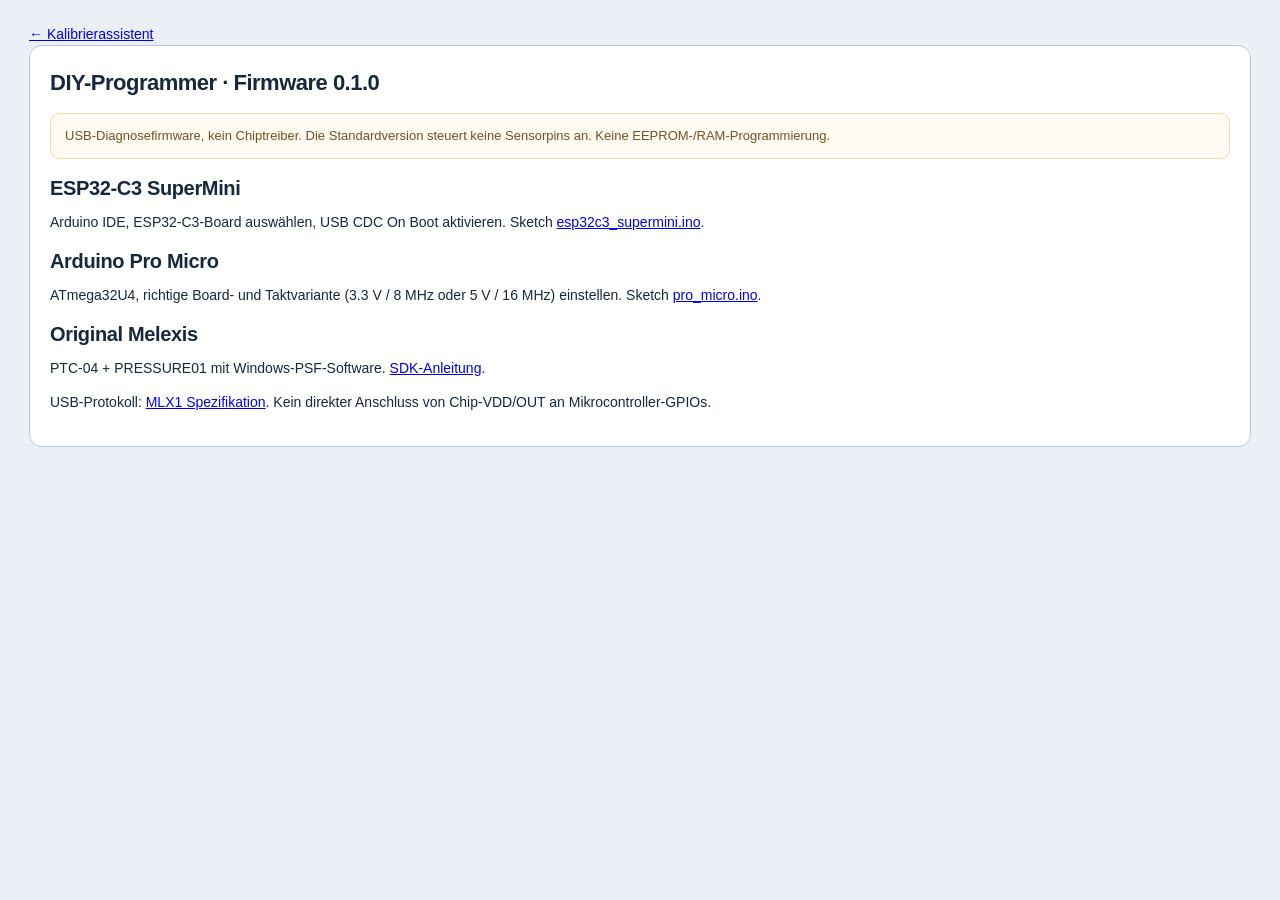
==== firmware.html @ 6f1bb9ae "Add ESP32-C3 and Pro Micro Web Serial transport and diagnostic firmware alongside PTC-04" ====
<!doctype html><html lang="de-CH"><head><meta charset="utf-8"><meta name="viewport" content="width=device-width,initial-scale=1"><title>Melexis DIY-Programmer</title><link rel="stylesheet" href="master/base.css"><link rel="stylesheet" href="master/theme.css"></head><body><main class="wrap"><a href="index.html">← Kalibrierassistent</a><section class="card"><h1>DIY-Programmer · Firmware 0.1.0</h1><p class="callout warn">USB-Diagnosefirmware, kein Chiptreiber. Die Standardversion steuert keine Sensorpins an. Keine EEPROM-/RAM-Programmierung.</p><h2>ESP32-C3 SuperMini</h2><p>Arduino IDE, ESP32-C3-Board auswählen, USB CDC On Boot aktivieren. Sketch <a href="firmware/esp32c3_supermini/esp32c3_supermini.ino" download>esp32c3_supermini.ino</a>.</p><h2>Arduino Pro Micro</h2><p>ATmega32U4, richtige Board- und Taktvariante (3.3 V / 8 MHz oder 5 V / 16 MHz) einstellen. Sketch <a href="firmware/pro_micro/pro_micro.ino" download>pro_micro.ino</a>.</p><h2>Original Melexis</h2><p>PTC-04 + PRESSURE01 mit Windows-PSF-Software. <a href="docs/COMMUNICATION.md">SDK-Anleitung</a>.</p><p>USB-Protokoll: <a href="docs/MLX1.md">MLX1 Spezifikation</a>. Kein direkter Anschluss von Chip-VDD/OUT an Mikrocontroller-GPIOs.</p></section></main></body></html>
---- master/base.css ----
:root{--bg:#f5f7f9;--paper:#fff;--ink:#25354a;--muted:#68778b;--line:#dce4ed;--blue:#2867a6;--blue-soft:#eaf3fc;--red:#9c3540;--yellow:#a26817;--green:#27715b}*{box-sizing:border-box}body{margin:0;background:var(--bg);color:var(--ink);font:14px/1.5 -apple-system,BlinkMacSystemFont,"Segoe UI",Arial,sans-serif}button,input,select{font:inherit}button{border:1px solid var(--line);background:#fff;color:var(--ink);border-radius:9px;padding:10px 15px;cursor:pointer;font-weight:600}button:hover:not(:disabled){border-color:#8badca;background:#f8fbff}button.primary{color:#fff;background:var(--blue);border-color:var(--blue)}button.primary:hover:not(:disabled),button.primary:focus-visible{background:#174b82;border-color:#174b82;color:#fff}button.primary:active:not(:disabled){background:#10375f;color:#fff}button.danger:focus-visible{color:#fff;background:#812d26}button:focus-visible{outline:2px solid #4385c7;outline-offset:2px}button:disabled{opacity:.45;cursor:not-allowed}input,select{width:100%;border:1px solid #cedae6;background:white;color:var(--ink);border-radius:9px;padding:10px 11px}input[type=range]{accent-color:var(--blue);padding:0}input[type=checkbox]{width:auto;accent-color:var(--blue)}label{display:block;font-size:12px;font-weight:650;color:var(--muted)}label input,label select{margin-top:5px;font-size:14px}h1{font-size:22px;margin:0;letter-spacing:-.5px}h2{font-size:20px;margin:0 0 9px;letter-spacing:-.35px}h3{font-size:14px;margin:0 0 9px}p{margin:6px 0 13px}.muted{color:var(--muted)}.small{font-size:12px}.mono{font:12px/1.5 SFMono-Regular,Consolas,Monaco,monospace}.wrap{max-width:1270px;margin:auto;padding:24px}.top{display:flex;justify-content:space-between;gap:12px;align-items:center;padding:2px 0 24px}.brand{display:flex;align-items:center;gap:11px}.logo{width:38px;height:38px;border-radius:10px;display:grid;place-items:center;color:#fff;background:var(--blue);font-size:20px;font-weight:850}.eyebrow{font-size:11px;color:var(--blue);font-weight:800;letter-spacing:.11em;text-transform:uppercase}.chip{display:inline-flex;align-items:center;gap:8px;border:1px solid var(--line);border-radius:40px;padding:7px 11px;font-size:12px;background:white}.dot{width:8px;height:8px;background:#a0aab7;border-radius:50%}.dot.active{background:var(--green)}.dot.demo{background:var(--yellow)}.content{display:grid;grid-template-columns:240px 1fr;gap:22px;align-items:start}.side{display:grid;gap:7px}.stepBtn{display:flex;gap:11px;width:100%;align-items:center;text-align:left;padding:13px 12px;border-color:transparent;background:transparent;font-size:13px}.stepBtn.active{background:var(--blue-soft);border-color:#c6dced;color:#1a528b}.num{width:25px;height:25px;display:grid;place-items:center;background:#e6ebf0;border-radius:7px;color:#536479}.stepBtn.active .num{background:var(--blue);color:#fff}.sidebox,.card{background:var(--paper);border:1px solid var(--line);border-radius:13px}.sidebox{padding:16px;margin-top:14px}.sidebox strong{font-size:12px}.sidebox p{font-size:12px;margin-bottom:0}.main{display:grid;gap:17px}.card{padding:24px}.panel[hidden]{display:none}.fieldrow{display:grid;grid-template-columns:repeat(2,minmax(0,1fr));gap:13px}.triple{display:grid;grid-template-columns:repeat(3,minmax(0,1fr));gap:12px}.stat{background:#fafcfe;border:1px solid #e4eaf2;border-radius:10px;padding:16px}.stat small{font-size:11px;color:var(--muted);display:block}.stat strong{display:block;font-size:25px;letter-spacing:-.7px;font-variant-numeric:tabular-nums}.stat em{font-size:11px;color:var(--muted);font-style:normal}.flex{display:flex;flex-wrap:wrap;align-items:center;gap:9px}.between{display:flex;align-items:center;justify-content:space-between;gap:14px}.callout{padding:12px 14px;border:1px solid #d2e2f2;background:#f4f9fe;border-radius:9px;margin:14px 0;font-size:13px}.callout.warn{background:#fffaf2;border-color:#ecd9b8;color:#735122}.callout.error{background:#fff4f4;border-color:#eccbd1;color:#85323a}.callout.success{background:#f0faf6;border-color:#b7dfd0;color:#1e6651}.nav{display:flex;justify-content:space-between;border-top:1px solid var(--line);margin-top:22px;padding-top:15px}.sliderrow{display:grid;grid-template-columns:100px 1fr 65px;align-items:center;gap:17px;padding:14px 0;border-bottom:1px solid #ebf0f5}.sliderrow output{text-align:right;font-weight:800}.mutedline{border-top:1px solid #edf1f5;margin:16px 0}.half{display:grid;grid-template-columns:1.2fr 1fr;gap:14px}.range{background:#fafbfd;border:1px solid #e4eaf2;padding:16px;border-radius:10px}.range .fieldrow{grid-template-columns:repeat(2,minmax(0,1fr))}.range strong{font-size:13px}canvas{width:100%;height:192px;display:block;background:#fbfdff;border:1px solid #e6edf4;border-radius:10px}.help{cursor:help;color:var(--blue);border-radius:100%;font-size:11px;border:1px solid #aec8df;background:#f0f7fd;width:17px;height:17px;display:inline-grid;place-items:center;margin-left:4px;vertical-align:middle}.help[hidden]{display:none}.tooltip{display:none;position:fixed;z-index:100;max-width:310px;min-width:170px;background:#263a50;color:white;font-size:12px;line-height:1.45;border-radius:10px;padding:11px 13px;box-shadow:0 8px 30px #0002;pointer-events:none}.tooltip.visible{display:block}details{border-top:1px solid var(--line);margin-top:17px;padding-top:12px}details summary{font-weight:700;cursor:pointer;color:var(--blue)}details .inner{margin-top:15px}.monoarea{font:11px/1.5 ui-monospace,Consolas,monospace;white-space:pre-wrap;overflow:auto;max-height:210px;background:#19283b;color:#d3e6ed;padding:13px;border-radius:8px}.foot{padding:10px 0 0;font-size:11px;color:var(--muted)}.pill{font-size:11px;padding:4px 8px;border-radius:8px;border:1px solid #cfdeed;color:#335a81;background:#f8fbfe}.lock{font-weight:650;color:#8c4050}.toggle{display:flex;align-items:center;gap:8px;font-size:13px;color:var(--ink)}.toggle input{margin:0}.kpiNote{font-size:12px;color:var(--muted);margin-top:8px}.connectionActions{margin:13px 0}.avoid{color:var(--red);font-weight:700}@media(max-width:900px){.content{grid-template-columns:1fr}.side{display:flex;flex-wrap:wrap;gap:6px}.stepBtn{width:auto}.sidebox{display:none}.wrap{padding:15px}}@media(max-width:600px){.fieldrow,.triple,.half{grid-template-columns:1fr}.card{padding:17px}.top{align-items:flex-start}.sliderrow{grid-template-columns:64px 1fr 45px;gap:10px}}[hidden]{display:none!important}
button.danger{background:#9e3e34;border-color:#9e3e34;color:#fff}button.danger:hover{background:#812d26}
.stepBtn.locked{opacity:.55}.stepBtn.locked .num{background:#e9edf2}.range label{font-size:12px}.range input[type=text]{margin:6px 0 12px}.flowStatus{font-weight:650}
.dsp-live{border:1px solid #cfdfea;background:#f8fbfd;border-radius:12px;padding:17px 19px;margin:15px 0}
.dsp-live .dsp-head{display:flex;justify-content:space-between;gap:10px;align-items:center;flex-wrap:wrap}
.dsp-live .dsp-main{display:flex;align-items:baseline;gap:9px;margin:7px 0 4px;flex-wrap:wrap}
.dsp-live .dsp-number{font-size:38px;line-height:1.15;font-weight:780;color:var(--blue);font-variant-numeric:tabular-nums}
.dsp-live .dsp-unit{font-size:18px;font-weight:700}
.dsp-live .dsp-sub{font-size:12px;color:var(--muted);line-height:1.5}
.dsp-live .dsp-mode{font-size:12px;color:var(--ink);background:#e8f0f9;padding:3px 9px;border-radius:20px}

.cal-point-row{border:1px solid var(--line);border-radius:11px;padding:15px;margin:11px 0;background:#fff}
.cal-point-row .between{margin-bottom:10px}
.cal-point-row h3{margin:0}
.cal-point-row .fieldrow{align-items:end}
.reference-value{display:block;margin:8px 0 4px;font-size:17px;color:var(--ink)}
.cal-point-status{display:inline-flex;align-items:center;justify-content:center;padding:7px 12px;border-radius:8px;border:1px solid #cdd7e2;background:#eff3f7;color:#475569;font-size:12px;font-weight:750;line-height:1.3}
.cal-point-status.is-captured{background:#1e694d;border-color:#1e694d;color:#fff}
.cal-measure-result{margin-top:13px;padding:15px 17px;border:2px solid #26785b;border-left:6px solid #26785b;background:#edf8f2;border-radius:10px;color:#164731}
.cal-measure-heading{font-size:14px;font-weight:800;color:#13573c;margin-bottom:11px}
.cal-measure-grid{display:grid;grid-template-columns:repeat(auto-fit,minmax(115px,1fr));gap:11px}
.cal-measure-cell{padding:9px 12px;background:#fff;border:1px solid #c2dfd0;border-radius:8px}
.cal-measure-label{display:block;font-size:11px;font-weight:650;color:#45695a}
.cal-measure-value{display:block;font-weight:790;font-size:19px;line-height:1.35;color:#164f39;font-variant-numeric:tabular-nums;overflow-wrap:anywhere}
.cal-measure-note{margin-top:10px;font-size:12px;color:#325945}
.cal-point-row.is-captured{border-color:#7db9a0;background:#fbfefd}
.cal-sampling-progress{margin-top:10px;padding:9px 12px;border-radius:8px;border:1px solid #b8cfea;background:#eaf3fc;color:#194f80;font-size:13px;font-weight:700}


/* Kompakter Workflow, speziell für den finalen NVM-Schritt */
.main{gap:12px}.card{padding:20px}.stepBtn{padding:10px 12px}.nav{margin-top:14px;padding-top:12px}
.nvm-compact p{margin:5px 0 10px}.nvm-compact h2{margin-bottom:5px}
.nvm-compact .callout{padding:9px 11px;margin:9px 0}
.nvm-compact details{margin-top:10px;padding-top:8px}
.nvm-compact details .inner{margin-top:8px}
.nvm-compact .monoarea{max-height:175px;padding:10px}
.nvm-compact-row{display:flex;flex-wrap:wrap;align-items:center;gap:6px 16px;border:1px solid var(--line);border-radius:9px;background:#f8fbfd;padding:10px 12px;margin:12px 0}
.nvm-backup-choice{display:inline-flex;align-items:center;gap:7px;color:var(--ink);font-size:13px}
.nvm-compact .nvm-main-actions{margin-top:9px}
.nvm-confirm-section{border-top:1px solid var(--line);margin-top:12px;padding-top:12px}
.nvm-confirm-section h3{margin-bottom:3px}
.nvm-confirm-section .fieldrow{margin-top:8px;gap:10px}
.nvm-compact .nvm-risk{margin-top:8px;font-size:11px}
.nvm-advanced summary{font-size:12px}
@media(max-width:750px){.nvm-compact .fieldrow{grid-template-columns:1fr}.nvm-compact-row{align-items:flex-start;flex-direction:column}}

/* Messpunkte: Temperaturstufen bündeln; Karten behalten ihre echten Slot-IDs. */
#calPointRows{display:flex;flex-direction:column}
/* Messpunkte: kompakte Desktop-Ansicht ohne Änderung an Mess- oder Kalibrierlogik. */
.panel[data-panel="2"]{padding:18px 20px}
.panel[data-panel="2"] .cal-intro{font-size:12px;line-height:1.45;margin:3px 0 12px}
.panel[data-panel="2"] h2{margin-bottom:4px}
.panel[data-panel="2"] label{font-size:11px}
.panel[data-panel="2"] input:not([type="checkbox"]),.panel[data-panel="2"] select{padding:6px 9px;min-height:35px;border-radius:7px;font-size:13px;margin-top:3px}
.panel[data-panel="2"] .cal-setup-grid{display:grid;grid-template-columns:minmax(165px,1.5fr) minmax(95px,.72fr) minmax(98px,.85fr) minmax(120px,.96fr) minmax(120px,.96fr);gap:8px;align-items:end}
.panel[data-panel="2"] .cal-setup-grid #customUnitLabel{grid-column:span 2}
.panel[data-panel="2"] #calPointPlanMsg{margin:10px 0;padding:8px 11px;font-size:12px}
.panel[data-panel="2"] .cal-point-row{padding:10px 12px;margin:7px 0;border-radius:9px}
.panel[data-panel="2"] .cal-point-row .between{margin-bottom:7px;gap:8px}
.panel[data-panel="2"] .cal-point-row h3{font-size:13px}
.panel[data-panel="2"] .cal-point-row .fieldrow{display:grid;grid-template-columns:minmax(160px,2.0fr) minmax(105px,1fr) minmax(95px,.85fr) auto;gap:10px;align-items:end}
.panel[data-panel="2"] .reference-value{font-size:14px;padding:6px 0 4px;margin:3px 0 0;min-height:35px}
.panel[data-panel="2"] .cal-card-action{display:flex;align-items:end}
.panel[data-panel="2"] .cal-card-action button{padding:7px 11px;min-height:35px;white-space:nowrap;font-size:12px;border-radius:7px}
.panel[data-panel="2"] .cal-point-status{padding:4px 8px;font-size:11px;white-space:nowrap}
.panel[data-panel="2"] .cal-sampling-progress{margin:9px 0 0;padding:7px 9px;font-size:12px}
.panel[data-panel="2"] .cal-measure-result{margin-top:9px;padding:9px 11px;border-width:1px;border-left-width:4px}
.panel[data-panel="2"] .cal-measure-heading{font-size:12px;margin-bottom:6px}
.panel[data-panel="2"] .cal-measure-grid{grid-template-columns:repeat(4,minmax(0,1fr));gap:7px}
.panel[data-panel="2"] .cal-measure-cell{padding:6px 8px;border-radius:7px}
.panel[data-panel="2"] .cal-measure-value{font-size:15px}
.panel[data-panel="2"] .cal-measure-label{font-size:10px}
.panel[data-panel="2"] .cal-measure-note{margin-top:6px;font-size:11px}
.panel[data-panel="2"] .triple{gap:8px}
.panel[data-panel="2"] .stat{padding:10px}
.panel[data-panel="2"] .stat strong{font-size:19px}
.panel[data-panel="2"] #calMsg,.panel[data-panel="2"] #recommendation{margin:9px 0;padding:9px 11px;font-size:12px}
@media(max-width:1170px){
 .panel[data-panel="2"] .cal-setup-grid{grid-template-columns:repeat(3,minmax(0,1fr))}
 .panel[data-panel="2"] .cal-point-row .fieldrow{grid-template-columns:minmax(150px,1.6fr) minmax(100px,1fr) minmax(90px,.75fr)}
 .panel[data-panel="2"] .cal-card-action{grid-column:1/-1}
}
@media(max-width:750px){
 .panel[data-panel="2"] .cal-setup-grid{grid-template-columns:repeat(2,minmax(0,1fr))}
 .panel[data-panel="2"] .cal-point-row .fieldrow{grid-template-columns:repeat(2,minmax(0,1fr))}
 .panel[data-panel="2"] .cal-card-action{grid-column:1/-1}
 .panel[data-panel="2"] .cal-measure-grid{grid-template-columns:repeat(2,minmax(0,1fr))}
}
@media(max-width:430px){
 .panel[data-panel="2"]{padding:14px 12px}
 .panel[data-panel="2"] .cal-point-row .fieldrow{grid-template-columns:1fr}
 .panel[data-panel="2"] .cal-point-row .fieldrow label:first-child{grid-column:1}
 .panel[data-panel="2"] .cal-card-action{grid-column:1}
 .panel[data-panel="2"] .cal-setup-grid{grid-template-columns:1fr 1fr}
 .panel[data-panel="2"] .cal-setup-grid label:first-child{grid-column:1/-1}
}


/* Permanente Messwertübersicht – eine Zeile mit sauberen Spalten auf Desktop. */
.top{display:grid;grid-template-columns:minmax(205px,245px) minmax(0,1fr) auto;align-items:center;gap:16px;padding:8px 0 15px;position:sticky;top:0;z-index:24;background:var(--bg);border-bottom:1px solid var(--line)}
.brand{min-width:0}
.live-overview{min-width:0;display:grid;grid-template-columns:repeat(5,minmax(0,1fr));gap:6px;align-items:stretch}
.live-kpi{display:flex;flex-direction:column;justify-content:center;min-width:0;padding:6px 10px;border:1px solid var(--line);background:#fff;border-radius:8px}
.live-kpi-primary{border-color:#b9d3ea;background:#f1f7fd}
.live-kpi-label{font-size:10px;line-height:1.15;letter-spacing:.025em;font-weight:750;color:#536b81}
.live-kpi-reading{font-size:18px;line-height:1.28;font-weight:800;letter-spacing:-.35px;color:#213c5c;white-space:nowrap;font-variant-numeric:tabular-nums}
.live-kpi-primary .live-kpi-reading{color:#195a94}
.live-kpi-unit{font-size:10px;line-height:1.15;color:#65768b}
.live-pressure-meta{display:flex;align-items:center;gap:4px}.live-pressure-info{flex:none;width:15px;height:15px;display:inline-grid;place-items:center;padding:0;border:1px solid currentColor;border-radius:50%;font-size:10px;line-height:1;font-weight:700;background:transparent;color:inherit;cursor:help}.live-pressure-info[hidden]{display:none}
.live-kpi-primary{position:relative}
.live-pressure-tooltip{position:absolute;z-index:30;top:calc(100% + 5px);right:0;width:340px;max-width:calc(100vw - 32px);padding:10px 12px;border:1px solid var(--line);border-radius:8px;background:var(--paper);color:var(--ink);box-shadow:0 5px 18px rgba(0,0,0,.16);font-size:12px;line-height:1.55;font-weight:400;white-space:pre-line;overflow-wrap:anywhere;text-align:left;pointer-events:none;visibility:hidden;opacity:0}
.live-pressure-info:not([hidden]):hover + .live-pressure-tooltip,.live-pressure-info:not([hidden]):focus-visible + .live-pressure-tooltip{visibility:visible;opacity:1}
@media(max-width:620px){.live-kpi-primary{position:static}.live-pressure-tooltip{right:0;left:0;width:auto;max-width:none}}
@media(max-width:370px){header.top{position:relative}}
.live-alert{display:inline-block;background:#f9dcbd;color:#935217;font-size:9px;font-weight:850;padding:1px 4px;border-radius:3px}
.live-kpi.live-warning{border-color:#eab879;background:#fff7eb}
.live-kpi.live-warning .live-kpi-reading{color:#97521c}
.live-connection{display:flex;align-items:flex-end;flex-direction:column;gap:4px;min-width:164px}
.live-connection .chip{padding:5px 9px;font-size:11px;white-space:nowrap}
.live-meta{display:flex;align-items:center;justify-content:flex-end;gap:5px;color:#637489;font-size:10px;white-space:nowrap}
.live-meta-dot{width:6px;height:6px;border-radius:50%;background:#a1acb7;flex-shrink:0}
.live-meta-dot.is-live{background:#258665}
.live-meta-dot.is-working{background:#d29a41}

@media(max-width:1320px){
 .top{grid-template-columns:minmax(0,1fr) auto;gap:8px 12px}
 .live-overview{grid-column:1/-1;grid-row:2}
 .live-connection{grid-column:2;grid-row:1}
}
@media(max-width:620px){
 .top{padding:7px 0 9px;gap:6px}
 .brand h1{font-size:17px}
 .brand .logo{width:30px;height:30px;font-size:17px}
 .live-connection{min-width:0}
 .live-connection .chip{font-size:10px;padding:4px 6px}
 .live-meta{font-size:9px}
 .live-overview{gap:4px;grid-template-columns:repeat(3,minmax(0,1fr))}
 .live-kpi{padding:5px 6px}
 .live-kpi-reading{font-size:14px}
 .live-kpi-label,.live-kpi-unit{font-size:9px}
}
@media(max-width:370px){
 .live-overview{grid-template-columns:repeat(2,minmax(0,1fr))}
 .top{position:static}
}
/* Exakte Ausrichtung aller Eingaben und Buttons in Kalibrier-Messpunktkarten. */
.panel[data-panel="2"] .cal-point-row .fieldrow{grid-template-columns:minmax(0,2.15fr) minmax(0,1fr) minmax(0,.92fr) 184px;align-items:end;gap:9px}
.panel[data-panel="2"] .cal-card-action{display:flex;align-items:end;min-width:0}
.panel[data-panel="2"] .cal-card-action button{width:100%;padding:7px 6px;min-height:35px;font-size:11px;text-align:center}
.panel[data-panel="2"] .cal-point-row .fieldrow label{min-width:0}
.panel[data-panel="2"] .cal-point-row .fieldrow input{width:100%;min-width:0}
.panel[data-panel="2"] .cal-setup-grid{grid-template-columns:minmax(0,1.55fr) minmax(0,.73fr) minmax(0,.88fr) minmax(0,1fr) minmax(0,1fr);gap:9px}
.panel[data-panel="2"] .cal-setup-grid label{min-width:0}
.panel[data-panel="2"] .cal-setup-grid input,.panel[data-panel="2"] .cal-setup-grid select{min-width:0}
.panel[data-panel="2"] .cal-point-row .between{align-items:center}
.panel[data-panel="2"] .cal-point-status{flex-shrink:0}
@media(max-width:1280px){
 .panel[data-panel="2"] .cal-point-row .fieldrow{grid-template-columns:minmax(0,1.8fr) minmax(0,.9fr) minmax(0,.75fr) 176px}
}
@media(max-width:1100px){
 .panel[data-panel="2"] .cal-setup-grid{grid-template-columns:repeat(3,minmax(0,1fr))}
 .panel[data-panel="2"] .cal-point-row .fieldrow{grid-template-columns:minmax(0,1.5fr) minmax(0,.85fr) minmax(0,.75fr)}
 .panel[data-panel="2"] .cal-card-action{grid-column:1/-1;justify-content:flex-end}
 .panel[data-panel="2"] .cal-card-action button{width:auto;padding:7px 12px}
}
@media(max-width:750px){
 .panel[data-panel="2"] .cal-setup-grid{grid-template-columns:repeat(2,minmax(0,1fr))}
 .panel[data-panel="2"] .cal-point-row .fieldrow{grid-template-columns:repeat(2,minmax(0,1fr))}
 .panel[data-panel="2"] .cal-card-action{grid-column:1/-1}
}
@media(max-width:430px){
 .panel[data-panel="2"] .cal-point-row .fieldrow{grid-template-columns:1fr}
 .panel[data-panel="2"] .cal-card-action{grid-column:1}
}


.nvm-uid-field{grid-template-columns:minmax(180px,360px)!important}
.nvm-uid-field input{font-family:ui-monospace,SFMono-Regular,Consolas,monospace;letter-spacing:.6px}
/* Eigenständige, kompakte App-Einstellungen rechts oben. */
.connection-actions{display:flex;align-items:center;gap:9px}
.settings-gear{border:1px solid #c9d7e6;border-radius:8px;background:#fff;color:#23496c;padding:6px 10px;font-weight:750;font-size:12px;min-height:31px}
.settings-gear:hover:not(:disabled),.settings-gear:focus-visible{background:#eaf3fe;color:#17426b;border-color:#86add3}
.settings-panel{position:fixed;z-index:60;top:72px;right:max(18px,calc((100vw - 1450px)/2));width:min(410px,calc(100vw - 25px));max-height:calc(100vh - 90px);overflow:auto;background:#fff;border:1px solid #c8d6e6;border-radius:12px;box-shadow:0 14px 45px rgba(21,40,65,.19);padding:14px 16px}
.settings-panel-head{display:flex;align-items:center;justify-content:space-between;border-bottom:1px solid #d6e2ed;padding-bottom:9px;margin-bottom:12px}
.settings-panel-head strong{font-size:15px}
.settings-panel-head button{font-size:11px;padding:6px 9px}
.settings-panel .settings-body{display:grid;gap:13px}
.settings-panel .toggle{font-size:13px}
.settings-panel .settings-fields{display:grid;grid-template-columns:1fr 1fr;gap:10px}
.settings-panel .settings-fields label{display:block;min-width:0;font-size:11px;font-weight:650;color:#53667b}
.settings-panel .settings-fields input,.settings-panel .settings-fields select{margin-top:5px;min-height:34px;padding:6px 8px;width:100%;font-size:12px}
.settings-panel .settings-note{font-size:11px;color:#53708b;background:#f4f8fc;padding:8px 10px;border-radius:7px}
.settings-panel .settings-archive-box{border:1px solid #d2e0eb;border-radius:9px;background:#f7fafc;padding:9px 10px;display:grid;gap:4px;min-width:0}
.settings-panel .settings-archive-row{display:flex;align-items:center;justify-content:space-between;gap:10px;min-width:0}
.settings-panel .settings-archive-current{min-width:0;flex:1;display:grid;gap:2px}
.settings-panel .settings-archive-current strong{font-size:13px;line-height:1.35;color:var(--ink,#214763);overflow-wrap:anywhere}
.settings-panel .settings-archive-current small{font-size:10px;color:var(--muted,#607990);line-height:1.3}
.settings-panel .settings-archive-actions{display:flex;align-items:center;gap:5px;flex-shrink:0}
.settings-panel .settings-archive-actions button{font-size:11px;padding:6px 9px;min-height:30px;white-space:nowrap}
.settings-panel .settings-archive-actions button.primary{background:#126386;color:#fff;border-color:#126386}
.settings-panel .settings-archive-actions button:disabled{cursor:not-allowed;opacity:.55}
.settings-panel #settingsArchiveAccess[data-state="granted"]{color:#217654}
.settings-panel #settingsArchiveAccess[data-state="prompt"],.settings-panel #settingsArchiveAccess[data-state="denied"]{color:#a06a1e}
.settings-panel #settingsArchivePathStatus{display:block;font-size:11px;line-height:1.3;overflow-wrap:anywhere;white-space:pre-wrap;color:var(--ink,#244c67);font-weight:600}
.settings-panel #settingsArchivePathStatus[hidden]{display:none}
.settings-panel .settings-archive-path-details{border-top:1px solid #d2e0eb;padding-top:4px;margin-top:3px;min-width:0}
.settings-panel .settings-archive-path-details>summary{cursor:pointer;color:#245d84;font-size:11px;font-weight:650;list-style:revert;user-select:none}
.settings-panel .settings-archive-path-details[open]>summary{margin-bottom:7px}
.settings-panel .settings-archive-path-edit{display:flex;gap:6px;align-items:stretch;min-width:0}
.settings-panel .settings-archive-path-edit input{flex:1;min-width:0;font-size:12px;padding:6px 8px;min-height:32px;border-radius:6px;border:1px solid #a7bed1;background:var(--paper,#fff);color:var(--ink,#25384b)}
.settings-panel .settings-archive-path-edit button{white-space:nowrap;padding:6px 9px;font-size:11px}
.settings-panel .settings-archive-path-details p{margin:5px 0 0;font-size:10px;line-height:1.35;color:var(--muted,#607990)}
@media(max-width:390px){.settings-panel .settings-archive-row{flex-wrap:wrap}.settings-panel .settings-archive-path-edit{flex-wrap:wrap}.settings-panel .settings-archive-path-edit input{flex-basis:100%}}
.settings-expert-hint{padding:9px 10px;background:#fff7eb;border:1px solid #e6cda7;border-radius:8px;font-size:11px;color:#66491a}
.settings-expert-hint p{margin:5px 0 0}
.expert-inline{margin:16px 0 6px;border-top:1px solid #d6e2ed;padding-top:11px}
.expert-inline>details{margin:0;padding:0}
.expert-inline h3{font-size:14px;margin:15px 0 8px}
.expert-inline p{font-size:12px}
.expert-inline .monoarea{max-height:210px;overflow:auto}
@media(max-width:620px){
 .connection-actions{gap:4px}
 .settings-gear{font-size:0;padding:5px 7px}
 .settings-gear::first-letter{font-size:18px}
 .settings-panel{top:100px;right:10px;width:calc(100vw - 20px)}
 .settings-panel .settings-fields{grid-template-columns:1fr}
}


/* Diskrete AFE-Stufen statt Schiebereglern */
.afe-step-panel{border:1px solid #d8e3ef;border-radius:10px;background:#fbfdff;margin:10px 0 9px;overflow:hidden}
.afe-step-row{display:grid;grid-template-columns:minmax(150px,1fr) 240px;align-items:center;gap:16px;padding:10px 13px;border-bottom:1px solid #e6edf4}
.afe-step-row:last-child{border-bottom:0}
.afe-bridge-actions{grid-column:1/-1;display:flex;flex-wrap:wrap;align-items:center;gap:8px}
.afe-bridge-actions[hidden]{display:none}
.afe-bridge-actions button{font-size:11px;padding:8px 10px}
.afe-bridge-status{font-size:11px;color:#405b72;line-height:1.45}
.afe-step-description{display:flex;align-items:center;flex-wrap:wrap;column-gap:14px;row-gap:3px}
.afe-step-title{display:flex;align-items:center;gap:5px;color:#163756;font-size:13px;font-weight:750;min-width:66px}
.afe-step-subtitle{font-size:11px;color:#687e93}
.afe-stepper{display:grid;grid-template-columns:36px minmax(0,1fr) 36px;align-items:stretch;height:37px;gap:5px}
.afe-step-panel .afe-step-btn{width:36px;height:37px;min-height:0;border:1px solid #b7cfe4;border-radius:8px;background:#eaf3fc;color:#1f5e99;font-size:23px;line-height:1;font-weight:650;padding:0;display:flex;align-items:center;justify-content:center}
.afe-step-panel .afe-step-btn:hover:not(:disabled),.afe-step-panel .afe-step-btn:focus-visible{background:#d4e9fb;border-color:#5b9bd0;color:#103d6b}
.afe-step-panel .afe-step-btn:active:not(:disabled){background:#b5d8f5}
.afe-step-panel .afe-step-btn:disabled{opacity:.38;cursor:not-allowed;background:#f4f6f8;color:#6d7783}
.afe-step-value{display:flex;align-items:center;justify-content:center;min-width:0;border:1px solid #cbd9e7;border-radius:8px;background:#fff;color:#193952;font-size:13px;font-weight:800;font-variant-numeric:tabular-nums;white-space:nowrap;padding:0 6px}
@media(max-width:620px){
 .afe-step-row{grid-template-columns:1fr;gap:7px;padding:9px 11px}
 .afe-stepper{width:min(100%,300px)}
}


.afe-auto-write-note{display:flex;align-items:flex-start;gap:9px;margin:10px 0;padding:9px 12px;border:1px solid #c3dfd1;background:#eff9f3;border-radius:9px;color:#28543e;font-size:12px;line-height:1.45}
.afe-auto-write-note strong{font-size:12px}
.afe-auto-write-dot{display:block;flex:0 0 8px;height:8px;background:#2a8b63;border-radius:50%;margin-top:5px}

/* PSSC-inspired Output panel, aligned with the rest of the assistant */
.output-config{display:grid;gap:13px;margin:16px 0}
.output-section{border:1px solid #d7e3ee;border-radius:10px;background:#fff;padding:15px}
.output-heading{display:flex;align-items:center;justify-content:space-between;gap:8px;margin:0 0 9px}
.output-heading h3{font-size:16px;color:#173e64;margin:0}
.output-tag,.output-locked{font-size:11px;border:1px solid #c5dae9;border-radius:6px;padding:4px 8px;color:#2b607f;background:#f2f8fd;white-space:nowrap}
.output-locked{background:#f5f6f8;color:#617083;border-color:#dae0e7}
.output-grid{display:grid;grid-template-columns:repeat(2,minmax(0,1fr));gap:11px;margin:10px 0}
.output-grid-3{grid-template-columns:repeat(3,minmax(0,1fr))}
.output-grid label{min-width:0}
.output-grid input,.output-grid select{width:100%}
.output-config input[readonly],.output-config select:disabled{background:#f4f6f8;color:#6a7685}
.output-detail{margin:8px 0 0}
.output-endpoint-head,.output-endpoint-row{display:grid;grid-template-columns:45px 1fr 1fr 1.2fr;gap:10px;align-items:center}
.output-endpoint-head{font-size:11px;font-weight:700;color:#64788d;padding:7px 10px;background:#f4f8fc;border-radius:7px}
.output-endpoint-row{padding:9px 10px;border-bottom:1px solid #e3ebf3;font-size:12px}
.output-endpoint-row strong{font-size:13px}
.output-endpoint-row output{font-variant-numeric:tabular-nums;color:#254a6c}
.output-endpoint-row label{display:flex;align-items:center;gap:5px}
.output-endpoint-row input{width:100%;min-width:0}
.output-preview{margin:10px 0 0;padding:10px;border-radius:8px;border:1px solid #cce1d6;background:#f4fbf7;color:#285e48;font-size:12px;line-height:1.5}
.output-preview.invalid{border-color:#edc5c4;background:#fff7f7;color:#9d3736}
.output-errors{display:grid;grid-template-columns:repeat(2,minmax(0,1fr));gap:10px}
.output-errors label{min-width:0}
.output-errors select{width:100%;margin-top:4px}
.output-subheading{margin-top:15px}
@media(max-width:700px){.output-grid,.output-grid-3,.output-errors{grid-template-columns:1fr}.output-heading{align-items:flex-start;flex-wrap:wrap}.output-endpoint-head,.output-endpoint-row{grid-template-columns:32px 1fr 1fr 1.4fr;gap:5px}.output-endpoint-row{padding:8px 4px}.output-endpoint-row input{padding:6px 4px}.output-section{padding:11px}}
/* Expert workspace: always reachable after enabling, without the NVM step gate. */
.expert-workspace[hidden],.expert-inline[hidden]{display:none!important}
.expert-workspace{position:fixed;inset:0;z-index:90;display:grid;place-items:center;background:rgba(20,34,51,.48);padding:18px}
.expert-workspace-content{width:min(970px,100%);max-height:calc(100vh - 36px);overflow:auto;background:#fff;border:1px solid #bfd1e2;border-radius:13px;box-shadow:0 25px 75px rgba(15,29,47,.28);padding:22px}
.expert-workspace-head{gap:14px;align-items:flex-start}
.expert-workspace-head h2{margin:3px 0 8px;font-size:22px}
.expert-workspace-head p{max-width:670px}
.expert-workspace-head button{flex-shrink:0;white-space:nowrap}
.expert-workspace .expert-inline{border-top:0;margin-top:0}
#settingsOpen.is-expert{background:#eaf3fe;border-color:#75a8d7;color:#164b81}
#settingsOpen.is-expert::after{content:" · EXPERT";font-size:10px;font-weight:800}
@media(max-width:620px){.expert-workspace{padding:7px}.expert-workspace-content{max-height:calc(100vh - 14px);padding:12px}.expert-workspace-head{flex-direction:column}#settingsOpen.is-expert::after{content:"★";font-size:12px}}
/* Normaler Ablauf schlank; erweiterte Details nur beim Expertenmodus. */
[data-expert-area][hidden],.profile-afe[hidden]{display:none!important}
.side-separator{height:1px;background:#d9e3ec;margin:14px 8px 10px}
.viewer-nav .num{font-size:17px}
.profile-card{margin:16px 0;padding:15px;border:1px solid #cbdbe8;background:#f9fcff;border-radius:10px}
.profile-card h3{margin:0;font-size:15px}
.profile-card p{line-height:1.55}
.profile-card .fieldrow{margin:11px 0}
.profile-afe{margin:12px 0;border:1px solid #b2d7c2;border-radius:9px;background:#f3fbf6;padding:12px}
.profile-afe p{margin:8px 0;font-size:12px}
.config-group-select{display:grid;grid-template-columns:repeat(auto-fit,minmax(130px,1fr));gap:7px;border:1px solid #d3e2ed;border-radius:9px;background:#fff;padding:12px;margin:10px 0}
.config-group-select legend{font-size:12px;font-weight:700;color:#234e72;padding:0 6px}
.config-group-select[hidden],.config-group-select label[hidden],label[hidden]:has(#configLabel),#configPresetDelete[hidden],#configSave[hidden],#configApply[hidden],#configPresetSave[hidden],#configPresetEdit[hidden],#configPresetCancel[hidden]{display:none!important}
.config-group-select label{display:flex;align-items:flex-start;gap:8px;padding:6px 8px;background:#f7fafc;border:1px solid #e3ebf2;border-radius:8px;cursor:pointer;font-size:12px}
.config-group-select label:has(input:checked){background:#edf6fd;border-color:#a4cce8}
.config-group-select input{margin:3px 0 0;width:16px;height:16px;accent-color:#0878b5;flex-shrink:0}
.config-group-select strong,.config-group-select small{display:block}
.config-group-select small{font-size:10px;color:#667d92;line-height:1.4;margin-top:3px}
#configImportEffect{margin:9px 0 11px}
.eeprom-table-scroll{max-height:63vh;overflow:auto;border:1px solid #cbd8e7;border-radius:9px;margin:10px 0 18px}
.eeprom-table{width:100%;border-collapse:separate;border-spacing:0;font-size:12px;font-variant-numeric:tabular-nums}
.eeprom-table th{position:sticky;top:0;background:#edf3f9;text-align:left;color:#34516b;font-weight:700;padding:9px 10px;border-bottom:1px solid #cddbe8;z-index:2}
.eeprom-table td{padding:7px 10px;border-bottom:1px solid #e3ebf3}
.eeprom-table tr:hover td{background:#f2f8fc}
.eeprom-table td:nth-child(1),.eeprom-table td:nth-child(3){font-family:ui-monospace,SFMono-Regular,Consolas,monospace;color:#245c9c}
.eeprom-table td:nth-child(4){text-align:right}
.eeprom-table .nvm-factory td{background:#fbf7f7}
.eeprom-table .nvm-boot td{background:#fffaf0}
.eeprom-table .nvm-crc td{background:#f4f8f3}
@media(max-width:660px){.eeprom-table{font-size:11px}.eeprom-table th,.eeprom-table td{padding:6px 5px}.profile-card{padding:10px}}

/* EEPROM reference: compact table first, detailed read-only register reference on demand. */
.eeprom-table{min-width:790px}
.eeprom-expand{border:0;padding:3px 7px;border-radius:6px;background:transparent;color:#165c9b;font:600 12px ui-monospace,SFMono-Regular,Consolas,monospace;white-space:nowrap}
.eeprom-expand:hover:not(:disabled),.eeprom-expand:focus-visible{background:#e5f1fd;border-color:transparent}
.eeprom-table .eeprom-register{font-weight:650;color:#254365;white-space:nowrap}
.eeprom-table .eeprom-function{color:#425b70;min-width:160px}
.eeprom-table .eeprom-protection{font-size:11px;color:#576981;white-space:nowrap}
.eeprom-table tr.eeprom-detail-row:hover td,.eeprom-table tr.eeprom-detail-row td{background:#f6f9fd;color:var(--ink);font-family:inherit;text-align:left}
.eeprom-table .eeprom-detail-row>td{padding:0!important;border-bottom:2px solid #d4e2f0}
.eeprom-detail{padding:18px 20px;border-left:3px solid #2c73b5;background:#f8fbff}
.eeprom-detail h3{font-size:14px;margin:0 0 7px}
.eeprom-detail-description{font-size:13px;margin:0 0 12px;max-width:920px}
.eeprom-meta{display:grid;grid-template-columns:repeat(3,minmax(140px,1fr));gap:8px;margin:0 0 10px}
.eeprom-meta-item{border:1px solid #dfebf5;background:#fff;border-radius:7px;padding:8px 10px}
.eeprom-meta-item dt{font-size:10px;font-weight:650;color:#697c8f}
.eeprom-meta-item dd{font:600 12px/1.6 ui-monospace,SFMono-Regular,Consolas,monospace;color:#254365;margin:3px 0 0;overflow-wrap:anywhere}
.eeprom-formula{background:#eef5fc;border-radius:7px;padding:9px 10px;font-family:ui-monospace,SFMono-Regular,Consolas,monospace;font-size:12px;overflow-wrap:anywhere}
.eeprom-small{color:#5c7185;font-size:11px;margin:9px 0}
.eeprom-bit-detail{border-top:1px solid #d6e5f3;margin-top:11px;padding-top:11px}
.eeprom-bit-detail h4{font-size:12px;margin:0 0 7px}
.eeprom-binary{font:12px ui-monospace,SFMono-Regular,Consolas,monospace;background:#e9f2fa;border:1px solid #c8deef;padding:9px 11px;border-radius:6px;letter-spacing:1px;display:inline-block}
.eeprom-bit-table{border-collapse:collapse;width:100%;margin-top:10px;font-size:11px}
.eeprom-bit-table th,.eeprom-bit-table td{text-align:left!important;border-bottom:1px solid #dbe7f1;padding:7px 8px!important;white-space:normal;font-family:inherit!important;color:var(--ink)!important}
.eeprom-bit-table th{background:#e9f2fb;position:static}
@media(max-width:800px){.eeprom-meta{grid-template-columns:repeat(2,minmax(0,1fr))}.eeprom-detail{padding:12px}}
@media(max-width:500px){.eeprom-meta{grid-template-columns:1fr}.eeprom-detail{padding:10px}}


/* Optional compact mode. All rules are isolated by .compact-mode / #compactWorkspace.
   The seven-step normal layout is unchanged when the setting is off. */
html.compact-mode body{overflow:hidden}
html.compact-mode .wrap{max-width:none;padding:7px 12px}
html.compact-mode .top{padding:3px 0 7px;gap:10px}
html.compact-mode .brand h1{font-size:17px}
html.compact-mode .brand .eyebrow{font-size:9px}
html.compact-mode .brand .logo{width:29px;height:29px;font-size:16px;border-radius:7px}
html.compact-mode .content{display:none!important}
html.compact-mode .foot{display:none}
#compactWorkspace[hidden]{display:none!important}
#compactWorkspace{display:flex;flex-direction:column;gap:5px;min-height:390px;font-size:11px}
.cp-heading{display:flex;align-items:center;justify-content:space-between;gap:9px;flex:0 0 29px}
.cp-heading strong{font-size:14px}
.cp-heading small,.cp-heading-right span{font-size:10px;color:#657c91;font-weight:450}
.cp-heading-right{display:flex;align-items:center;gap:10px}
.cp-heading button{font-size:11px;padding:4px 12px;color:#185b9a;border-color:#abcce4}
.cp-board{flex:1;min-height:0;display:grid;grid-template-columns:minmax(0,1.12fr) minmax(0,.98fr) minmax(0,.98fr);grid-template-rows:minmax(0,.84fr) minmax(0,1.12fr) minmax(0,1.04fr);gap:6px}
.cp-card{background:#fff;border:1px solid #d6e2ec;border-radius:8px;padding:7px 9px;min-width:0;min-height:0;overflow:auto;scrollbar-width:thin;scrollbar-color:#c4d5e5 transparent}
.cp-card-heading{display:flex;align-items:center;justify-content:space-between;gap:6px;border-bottom:1px solid #e3ebf2;padding-bottom:3px;margin-bottom:5px;min-height:18px;color:#1b527f}
.cp-card-heading strong{font-size:11px;letter-spacing:.012em}
.cp-card label{font-size:10px;color:#49657e;font-weight:650;min-width:0}
.cp-card label input,.cp-card label select{display:block;width:100%;min-width:0;height:24px;font-size:11px;border-radius:5px;padding:2px 5px;margin-top:1px}
.cp-card label input[type=file]{height:26px;padding:2px;font-size:9px}
.cp-card label input[type=checkbox]{display:inline-block;width:13px;height:13px;margin:0 3px 0 0;vertical-align:middle}
.cp-card button:not(.eeprom-expand){border-radius:5px;padding:4px 7px;font-size:10px;line-height:1.2;min-height:24px}
.cp-card .cp-actions{display:flex;gap:4px;align-items:center;flex-wrap:wrap;margin:5px 0}
.cp-card .cp-actions button{flex:0 1 auto;white-space:normal}
.cp-fields{display:grid;gap:4px 6px;min-width:0}
.cp-cols-2{grid-template-columns:repeat(2,minmax(0,1fr))}
.cp-cols-3{grid-template-columns:repeat(3,minmax(0,1fr))}
.cp-card .callout{padding:3px 6px;font-size:10px;line-height:1.3;margin:3px 0;border-radius:5px}
.cp-card .cp-status>.callout,.cp-card .cp-status>.muted,.cp-card .cp-status>#nvmUidHint{max-height:30px;overflow:hidden;text-overflow:ellipsis}
.cp-card .cp-status>.callout:hover,.cp-card .cp-status>.muted:hover,.cp-card .cp-status>#nvmUidHint:hover{max-height:none;overflow:visible;position:relative;z-index:8;background:#f3f8fe;box-shadow:0 2px 12px #ccd8e5}
.cp-card .cp-status>.warn:hover{background:#fffaf0}
.cp-card .cp-status>.error:hover{background:#fff2f2}
.cp-card .cp-status>.success:hover{background:#effaf5}
.cp-card .cp-caption{font-size:10px;color:#506e86;line-height:1.2;max-height:20px;overflow:hidden}
.cp-card .cp-caption:hover{max-height:none}
.cp-fold{border-top:0;margin:3px 0 0;padding:0}
.cp-fold>summary,.cp-card details>summary{font-size:10px;cursor:pointer;color:#2866a5}
.cp-fold-body{display:flex;flex-wrap:wrap;gap:4px;padding-top:4px}
.cp-card .monoarea{font-size:10px;line-height:1.35;max-height:120px;margin:3px 0;padding:7px}
.cp-afe .afe-step-panel{border:0;margin:0;padding:0}
.cp-afe .afe-step-row{display:grid;grid-template-columns:minmax(50px,1fr) minmax(130px,1.7fr);gap:4px;align-items:center;border:0;padding:1px 2px;min-height:28px}
.cp-afe .afe-step-description{display:block}
.cp-afe .afe-step-title{font-size:10px}
.cp-afe .afe-step-subtitle{display:none}
.cp-afe .afe-stepper{display:grid;grid-template-columns:23px minmax(60px,1fr) 23px;gap:3px;align-items:center}
.cp-afe .afe-stepper .afe-step-btn{height:23px;width:23px;min-height:23px;padding:0!important;font-size:15px!important}
.cp-afe .afe-step-value{font-size:11px;text-align:center;min-width:0}
.cp-afe #configAfePending{margin:4px 0;padding:4px}
.cp-afe #configAfePending p{margin:2px 0;font-size:10px}
.cp-afe #configAfePending .between{display:none}
.cp-points .cp-points-setup{grid-template-columns:repeat(5,minmax(0,1fr))}
.cp-points .cp-point-toolbar{display:flex;gap:6px;align-items:end;justify-content:space-between;margin:5px 0}
.cp-points .cp-point-toolbar>label{flex:1;min-width:0}
.cp-points #cpPointProgress{font-size:10px;color:#34647c;flex:1;min-width:0}
.cp-points .cal-sampling-progress{font-size:10px;padding:2px 3px;margin:0}
#compactWorkspace #calPointPlanMsg{display:none!important} /* point count is already visible in the selector */
.cp-point-edit .cal-point-row{display:none!important;border:1px solid #dbe7f1;border-radius:5px;margin:2px 0;padding:4px;min-height:0;background:#fafcff}
.cp-point-edit .cal-point-row.cp-point-active:not([hidden]){display:block!important}
.cp-point-edit .cal-point-row .between{margin-bottom:2px}
.cp-point-edit .cal-point-row h3{font-size:10px;margin:0}
.cp-point-edit .cal-point-status{font-size:9px;white-space:nowrap}
.cp-point-edit .cal-point-row .fieldrow{display:grid;grid-template-columns:minmax(0,1.2fr) minmax(0,.8fr) minmax(0,.6fr) minmax(0,1.2fr);gap:4px;align-items:end}
.cp-point-edit .cal-point-row label,.cp-point-edit .cal-point-row input,.cp-point-edit .cal-point-row strong{font-size:10px}
.cp-point-edit .cal-point-row .cal-card-action button{width:100%;min-height:25px;padding:3px!important;font-size:9px!important}
.cp-point-edit .cal-measure-result{font-size:10px;margin:3px 0;padding:3px}
.cp-points .cp-actions button{font-size:9px}
.cp-fit .cp-actions button,.cp-verify .cp-actions button{flex:1 1 auto}
.cp-fit #calRamPrereq{max-height:22px}
.cp-fit #cpFitDetails>details{margin:2px 0}
.cp-verify #cpVerifyDetails details{margin:2px 0}
.cp-verify .cp-fields{grid-template-columns:repeat(2,minmax(0,1fr))}
.cp-output{grid-column:span 2}
.cp-output-grid{display:grid;grid-template-columns:minmax(170px,1.2fr) minmax(0,1.6fr) minmax(0,1.1fr);gap:8px}
.cp-output-grid .cp-output-controls,.cp-output-grid .cp-output-analog{display:grid;grid-template-columns:repeat(2,minmax(0,1fr));gap:4px}
.cp-output-grid .cp-output-controls>label:first-child{grid-column:1/-1}
.cp-output-grid .cp-output-advanced{grid-template-columns:1fr}
.cp-output-grid .cp-output-advanced[hidden]{display:none}
#compactWorkspace .cp-hide-scaling{display:none!important}
#compactWorkspace .cp-s0::before,#compactWorkspace .cp-s1::before{display:block;font-size:10px;color:#49657e;font-weight:650}
#compactWorkspace .cp-s0::before{content:"S0 · Ausgang (V)"}
#compactWorkspace .cp-s1::before{content:"S1 · Ausgang (V)"}
.cp-output-grid .cp-output-analog[hidden]{display:none}
.cp-output #psscOneWireOnlyStatus[hidden]{display:none}
.cp-output .cp-actions button{white-space:normal}
.cp-output .cp-actions button:nth-child(3){flex:1 1 180px}
.cp-output .cp-status{display:grid;grid-template-columns:repeat(2,minmax(0,1fr));gap:2px 6px}
.cp-output .cp-status .callout{margin:1px 0}
.cp-output #psscScalingPreview{font-size:10px;line-height:1.2;max-height:32px;overflow:hidden;padding:3px}
.cp-nvm .cp-nvm-top{font-size:10px}
.cp-nvm .cp-nvm-top label{font-size:10px;display:flex;gap:3px;align-items:center}
.cp-nvm .cp-nvm-top .muted{display:none}
.cp-nvm .cp-nvm-uid{grid-template-columns:1fr}
.cp-nvm .cp-nvm-program button{width:100%;font-weight:800;min-height:28px;font-size:11px}
.cp-nvm #nvmDiffDetails{margin:3px 0}
.cp-nvm .cp-nvm-warning{color:#8b4142;font-size:9px;line-height:1.2;margin-top:3px}
.cp-nvm #nvmProgress{font-size:10px;color:#506781;flex:1}
.cp-nvm .cp-status>#nvmUidHint{font-size:10px}
#compactWorkspace #nvmUidHint{display:none!important} /* chip UID is already shown in the input */
@media(max-height:760px){
 #compactWorkspace{font-size:10px;gap:3px}
 .cp-board{gap:4px}
 .cp-card{padding:4px 6px}
 .cp-card-heading{margin-bottom:2px}
 .cp-card label input,.cp-card label select{height:21px;font-size:10px}
 .cp-card button:not(.eeprom-expand){min-height:21px;padding:2px 5px}
 .cp-card .cp-actions{margin:2px 0}
 .cp-afe .afe-step-row{min-height:24px}
 .cp-afe .afe-stepper .afe-step-btn{height:21px;min-height:21px}
}
@media(max-width:1180px){
 .cp-heading-right span{display:none}
 .cp-board{grid-template-columns:minmax(0,1fr) minmax(0,1fr);grid-template-rows:repeat(4,minmax(0,1fr))}
 .cp-output{grid-column:span 1}
 .cp-output-grid{grid-template-columns:1fr 1fr}
 .cp-output-advanced{grid-column:1/-1}
 .cp-output .cp-actions button{font-size:9px}
 .cp-points .cp-points-setup{grid-template-columns:repeat(3,minmax(0,1fr))}
}
@media(max-width:720px){
 html.compact-mode body{overflow:auto}
 #compactWorkspace{height:auto!important;min-height:0;overflow:visible}
 .cp-board{grid-template-columns:1fr;grid-template-rows:none}
 .cp-card{overflow:visible}
 .cp-output{grid-column:span 1}
 .cp-output-grid{grid-template-columns:1fr 1fr}
 .cp-points .cp-points-setup{grid-template-columns:repeat(3,minmax(0,1fr))}
}
.chip-diag-report{white-space:pre-wrap;overflow-wrap:anywhere;max-height:390px;overflow:auto;border:1px solid #cbddeb;border-radius:9px;padding:13px 14px;background:#f5f9fc;color:#2d4d66;font:11px/1.55 ui-monospace,SFMono-Regular,Consolas,monospace;margin:12px 0}
.chip-diag-details .flex{flex-wrap:wrap;gap:9px}
.chip-diag-details .inner>p{line-height:1.55}
.sensor-reconnect{display:flex;align-items:center;justify-content:space-between;gap:15px;margin:0 0 15px;padding:13px 17px;border:1px solid #ebca82;background:#fff8e7;color:#744d0f;border-radius:12px;flex-wrap:wrap}
.sensor-reconnect[hidden]{display:none!important}
/* Archiv und Nachmessung bleiben lesbar, auch wenn Auto-Connect nach einem Sensor sucht. */
html.archive-active #sensorReconnectBanner{display:none!important}
.sensor-reconnect strong{display:block;font-size:14px}
.sensor-reconnect .sensor-autoreconnect-status{display:block;font-size:11px;line-height:1.45;margin-top:3px;color:#79571d;max-width:930px}
.sensor-reconnect span{font-size:13px;line-height:1.5}
.sensor-reconnect button{background:#075f7a;border-color:#075f7a;color:#fff;white-space:nowrap}
.sensor-reconnect-actions{display:flex;gap:8px;flex-wrap:wrap;justify-content:flex-end}
.sensor-reconnect .sensor-export{background:white;color:#075f7a;border-color:#99c1cb}
.sensor-reconnect .sensor-export:hover:not(:disabled){background:#f0f7fa;color:#044d62;border-color:#075f7a}
.sensor-reconnect button:hover:not(:disabled){background:#044d62;border-color:#044d62;color:#fff}
.dot.missing{background:#bb7a17}
@media(max-width:600px){.sensor-reconnect button{width:100%}}

/* Sichtbarer Einstieg zur lokalen Installation – ohne Einfluss auf die Kalibrierlogik. */
#verificationOpen{display:none!important}
.settings-panel .settings-offline-help{border-top:1px solid #dbe5ef;padding-top:12px;display:grid;gap:5px}
.settings-panel .settings-offline-help strong{font-size:12px;color:#244c6d}
.settings-panel .settings-offline-help p{font-size:11px;line-height:1.45;color:#607790;margin:0}
.settings-panel .settings-offline-help a{font-size:12px;font-weight:750;color:#135b98;justify-self:start}
.settings-panel .settings-offline-help a:focus-visible{outline:2px solid #4385c7;outline-offset:2px}

/* Separate archive workspace; no changes to original 8 calibration panels. */
.archive-active .content,.archive-active #guidedWorkspace,.archive-active #compactWorkspace{display:none!important}
#archiveWorkspace{margin:18px auto;max-width:1330px;padding:18px;background:#fff;border:1px solid var(--line);border-radius:13px}
#archiveWorkspace[hidden]{display:none!important}
#archiveWorkspace .ar-results[hidden],#archiveWorkspace .ar-active[hidden],#archiveWorkspace .ar-planner[hidden]{display:none!important}
#classicLoggerHost{min-height:250px}
#classicLoggerHost .tl-lead{display:flex;align-items:center;flex-wrap:wrap;gap:10px;margin:8px 0 16px}
#classicLoggerHost .tl-lead strong{font-size:14px;color:#1c5e91}
#classicLoggerHost .tl-box{padding:15px;margin-bottom:12px;background:#fbfdff;border:1px solid #d9e5f0;border-radius:10px}
#classicLoggerHost .tl-grid{display:grid;grid-template-columns:repeat(2,minmax(0,1fr));gap:10px}
#classicLoggerHost .tl-box label{display:grid;gap:5px;font-size:12px;font-weight:600}
#classicLoggerHost .tl-box input,#classicLoggerHost .tl-box select,#classicLoggerHost .tl-box textarea{width:100%;min-width:0;border:1px solid #c9d9e8;border-radius:7px;padding:8px;background:#fff}
#classicLoggerHost .tl-box .tl-check{display:flex;align-items:center;gap:9px}
#classicLoggerHost .tl-box .tl-check input{width:auto}
#classicLoggerHost .tl-kpis{display:grid;grid-template-columns:repeat(3,minmax(0,1fr));gap:10px}
#classicLoggerHost .tl-kpis>div{padding:10px;background:#eef4fa;border-radius:8px}
#classicLoggerHost .tl-kpis small{display:block;font-size:11px}
#classicLoggerHost .tl-kpis strong{font-size:18px}
#classicLoggerHost .tl-actions{display:flex;flex-wrap:wrap;gap:9px;margin:11px 0}
#classicLoggerHost .tl-reading{padding:5px 0;border-bottom:1px solid #dce7f2;font-size:12px}
#classicLoggerHost .tl-message{padding:10px;border-radius:8px;background:#edf4fa;font-size:12px}
#classicLoggerHost .tl-message.tl-error{color:#9c3540;background:#fff1f1}
#classicLoggerHost .tl-note{background:#eef5fc;border-radius:8px;padding:9px;font-size:12px}
.tl-duration{display:flex;gap:8px;align-items:center}
.tl-duration input{flex:1;min-width:0}
.tl-duration select{flex:1;min-width:0}
@media(max-width:680px){#classicLoggerHost .tl-grid{grid-template-columns:1fr}#classicLoggerHost .tl-kpis{grid-template-columns:repeat(2,minmax(0,1fr))}}
#archiveWorkspace .ar-top,#archiveWorkspace .ar-bar,#archiveWorkspace .ar-buttons{display:flex;align-items:center;gap:10px;flex-wrap:wrap;margin:9px 0}
#archiveWorkspace .ar-top{justify-content:space-between}
#archiveWorkspace .ar-top h2{margin:0}#archiveWorkspace .ar-top p{color:var(--muted);margin:0}
#archiveWorkspace .ar-grid{display:grid;grid-template-columns:repeat(auto-fit,minmax(195px,1fr));gap:10px;margin:12px 0}
#archiveWorkspace label{display:grid;gap:5px;color:#53667b;font-weight:600}
#archiveWorkspace label input,#archiveWorkspace label select,#archiveWorkspace .ar-grid>input,#archiveWorkspace .ar-grid>select{min-width:0;width:100%;border:1px solid var(--line);border-radius:8px;padding:9px;background:#fff}
#archiveWorkspace input[type="checkbox"]{width:auto}
#archiveWorkspace .ar-check{display:flex;align-items:center;gap:9px;margin:12px 0}
#archiveWorkspace .ar-active,#archiveWorkspace .ar-planner{border:1px solid var(--line);border-radius:11px;padding:16px;margin:13px 0;background:#fafcfe}
#archiveWorkspace .ar-active[hidden],#archiveWorkspace .ar-planner[hidden],#archiveWorkspace #arMeasureControls[hidden]{display:none}
#archiveWorkspace .ar-results{display:grid;grid-template-columns:minmax(250px,.9fr) minmax(310px,1.1fr);gap:18px;margin-top:16px}
#archiveWorkspace .ar-row{display:flex;align-items:center;gap:9px;padding:8px 0;border-bottom:1px solid var(--line)}
#archiveWorkspace .ar-record{flex:1;min-width:0;display:grid;gap:3px;text-align:left;border:0;padding:8px;white-space:normal}
#archiveWorkspace .ar-record small{color:var(--muted);font-weight:400}
#archiveWorkspace .ar-small{font-size:12px;padding:6px}
#archiveWorkspace .ar-details{max-height:720px;overflow:auto;border-left:1px solid var(--line);padding:4px 12px}
#archiveWorkspace .ar-detail-row{border-bottom:1px solid var(--line);padding:8px 4px;overflow-wrap:anywhere}
#archiveWorkspace pre{white-space:pre-wrap;overflow-wrap:anywhere;font-size:11px}
#archiveWorkspace .ar-plan{max-height:210px;overflow:auto;background:#edf3fa;border-radius:8px;padding:11px}
#archiveWorkspace .ar-muted{color:var(--muted);font-size:12px}
#archiveWorkspace .ar-warning{color:#ab3f40;font-weight:700}
@media(max-width:760px){#archiveWorkspace .ar-results{grid-template-columns:1fr}#archiveWorkspace .ar-details{border-left:0;border-top:1px solid var(--line)}}

/* Archive dashboard 0.7.3 · structured comparison UI, no external assets */
#archiveWorkspace{max-width:1500px;background:#f8fafc;padding:22px}
#archiveWorkspace .ar-top{margin-bottom:18px}
#archiveWorkspace .ar-top h2{font-size:23px;letter-spacing:-.5px}
#archiveWorkspace .ar-bar{background:#fff;border:1px solid #e0e8f0;border-radius:12px;padding:12px;margin-bottom:14px}
#archiveWorkspace .ar-results{grid-template-columns:minmax(310px,.75fr) minmax(0,1.55fr);gap:16px;margin-top:12px}
#archiveWorkspace .ar-overview{grid-column:1/-1;display:grid;grid-template-columns:repeat(4,minmax(0,1fr));gap:12px}
#archiveWorkspace .ar-kpi{background:#fff;border:1px solid #dfe8f2;border-radius:12px;padding:13px 15px;display:flex;flex-direction:column;gap:3px;min-width:0}
#archiveWorkspace .ar-kpi small{font-size:11px;color:#698097;font-weight:600}
#archiveWorkspace .ar-kpi strong{font-size:24px;line-height:1.25;letter-spacing:-.6px;color:#1e476a}
#archiveWorkspace .ar-kpi span{font-size:11px;color:#698097}
#archiveWorkspace .ar-files-panel,#archiveWorkspace .ar-details{background:#fff;border:1px solid #dfe8f2;border-radius:13px;padding:16px;min-width:0}
#archiveWorkspace .ar-files-head{display:flex;justify-content:space-between;align-items:center;gap:10px}
#archiveWorkspace .ar-files-head h3{margin:2px 0 8px;font-size:16px}
#archiveWorkspace .ar-files-head small{color:#647e96;font-size:11px}
#archiveWorkspace .ar-files-panel>.ar-grid{grid-template-columns:1fr;gap:7px}
#archiveWorkspace .ar-file-hint{font-size:11px;color:#6a819a;line-height:1.5;margin:12px 0 2px}
#archiveWorkspace .ar-rows{max-height:690px;overflow:auto;display:flex;flex-direction:column;gap:9px;margin-top:13px;padding-right:3px}
#archiveWorkspace .ar-file{padding:12px;border:1px solid #e1e9f3;border-radius:11px;background:#fff;transition:border-color .12s,background .12s}
#archiveWorkspace .ar-file.is-active{border-color:#2b72b0;background:#f5f9fd}
#archiveWorkspace .ar-file:hover{border-color:#9fc1de}
#archiveWorkspace .ar-file-title{display:flex;gap:9px;align-items:flex-start;min-width:0}
#archiveWorkspace .ar-file-title input{flex:none;margin:4px 0}
#archiveWorkspace .ar-file-name{min-width:0;flex:1;display:flex;flex-direction:column;gap:2px}
#archiveWorkspace .ar-file-name strong{font-size:13px;color:#1a3d60;overflow-wrap:anywhere}
#archiveWorkspace .ar-file-name small{font-size:11px;color:#71869a}
#archiveWorkspace .ar-pill{flex:none;display:inline-flex;align-items:center;white-space:nowrap;font-size:10px;color:#63788c;background:#edf2f6;padding:4px 7px;border-radius:20px;font-weight:650}
#archiveWorkspace .ar-pill.ar-good{color:#236b54;background:#e8f5ef}
#archiveWorkspace .ar-pill.ar-bad{color:#9a4050;background:#fceef0}
#archiveWorkspace .ar-file-meta,#archiveWorkspace .ar-file-quick{display:flex;gap:6px;flex-wrap:wrap;margin:10px 0 0;color:#60768b}
#archiveWorkspace .ar-file-meta span,#archiveWorkspace .ar-file-quick span{font-size:10px;background:#f0f4f8;border-radius:5px;padding:4px 6px}
#archiveWorkspace .ar-file-quick span{background:transparent;border:1px solid #e5ebf2}
#archiveWorkspace .ar-file-actions{display:flex;align-items:center;gap:7px;flex-wrap:wrap;margin:10px 0 0}
#archiveWorkspace .ar-file-actions .ar-small{font-size:11px;padding:6px 10px}
#archiveWorkspace .ar-file-actions .ar-view-button{background:#edf5fc;color:#245e91;border-color:#b8d2e8;font-weight:650;flex:1}
#archiveWorkspace .ar-details{border-left:1px solid #dfe8f2;padding:20px;max-height:850px;overflow:auto}
#archiveWorkspace .ar-details-placeholder{padding:45px 20px;text-align:center;color:#6c8296}
#archiveWorkspace .ar-details-placeholder h3{font-size:17px;color:#2c506f}
#archiveWorkspace .ar-section-title{margin:20px 0 11px;border-bottom:1px solid #e2e9f0;padding-bottom:7px}
#archiveWorkspace .ar-section-title h3{font-size:15px;margin:0 0 4px;color:#20486a}
#archiveWorkspace .ar-section-title p{font-size:11px;margin:0}
#archiveWorkspace .ar-overline{font-size:10px;font-weight:700;text-transform:uppercase;letter-spacing:1.2px;color:#2b6a9f}
#archiveWorkspace .ar-detail-title{display:flex;justify-content:space-between;align-items:flex-start;gap:12px;margin-bottom:17px}
#archiveWorkspace .ar-detail-title h2{font-size:20px;line-height:1.2;margin:4px 0}
#archiveWorkspace .ar-detail-title p{margin:0;font-size:12px}
#archiveWorkspace .ar-kpi-grid{display:grid;grid-template-columns:repeat(4,minmax(0,1fr));gap:9px}
#archiveWorkspace .ar-kpi-grid .ar-kpi{padding:11px}
#archiveWorkspace .ar-kpi-grid .ar-kpi strong{font-size:18px}
#archiveWorkspace .ar-data-grid{display:grid;grid-template-columns:repeat(2,minmax(0,1fr));gap:1px;background:#e6edf4;border:1px solid #e6edf4;border-radius:9px;overflow:hidden}
#archiveWorkspace .ar-data-pair{padding:10px 12px;background:#fff;display:flex;flex-direction:column;min-width:0;gap:4px}
#archiveWorkspace .ar-data-pair small{font-size:10px;color:#74889a}
#archiveWorkspace .ar-data-pair strong{font-size:12px;color:#264b6d;overflow-wrap:anywhere}
#archiveWorkspace .ar-metrics{display:grid;gap:6px}
#archiveWorkspace .ar-metric{display:grid;grid-template-columns:90px repeat(4,minmax(0,1fr));gap:7px;align-items:center;padding:9px 10px;border:1px solid #e4eaf1;border-radius:8px;font-size:11px;color:#54718b}
#archiveWorkspace .ar-metric strong{font-size:12px;color:#244c6f}
#archiveWorkspace .ar-graph{border:1px solid #e3eaf1;background:#fbfdff;border-radius:10px;padding:9px 12px}
#archiveWorkspace .ar-graph svg{display:block;width:100%;height:155px;overflow:visible}
#archiveWorkspace .ar-trend{fill:none;stroke:#2b6eaa;stroke-width:3;stroke-linecap:round;stroke-linejoin:round}
#archiveWorkspace .ar-graph-labels{display:flex;justify-content:space-between;gap:10px;color:#708398;font-size:11px}
#archiveWorkspace .ar-event{border:1px solid #e3eaf1;border-radius:8px;margin-bottom:7px;padding:9px;font-size:11px}
#archiveWorkspace .ar-event summary{cursor:pointer;font-weight:650;color:#365a79}
#archiveWorkspace .ar-event pre{margin-top:8px;max-height:250px;overflow:auto}
#archiveWorkspace .ar-compare-cols{display:grid;grid-template-columns:repeat(2,minmax(0,1fr));gap:11px}
#archiveWorkspace .ar-compare-col{border:1px solid #e2eaf1;padding:12px;border-radius:11px;min-width:0}
#archiveWorkspace .ar-compare-col h3{font-size:13px;margin:3px 0}
#archiveWorkspace .ar-compare-col .ar-kpi-grid{grid-template-columns:repeat(2,minmax(0,1fr))}
#archiveWorkspace .ar-compare-col .ar-data-grid{grid-template-columns:1fr}
#archiveWorkspace .ar-compare-col .ar-kpi strong{font-size:15px}
#archiveWorkspace .ar-compare-col .ar-graph svg{height:105px}
#archiveWorkspace .ar-diff-table{border:1px solid #e2eaf1;border-radius:9px;overflow:hidden}
#archiveWorkspace .ar-diff-header{font-size:11px;background:#f2f6fa;color:#59748c;padding:8px 12px}
#archiveWorkspace .ar-diff-row{display:grid;grid-template-columns:100px repeat(3,minmax(0,1fr));gap:5px;padding:10px 12px;border-top:1px solid #e6edf3;font-size:11px}
#archiveWorkspace .ar-diff-row strong{font-size:11px;color:#264e71}
#archiveWorkspace .ar-nvm-diff{max-height:240px;overflow:auto}
#archiveWorkspace .ar-difference{padding:8px 10px;border-bottom:1px solid #e3eaf1;font-size:12px}
#archiveWorkspace .ar-export{margin-top:14px}
#archiveWorkspace .ar-empty{text-align:center;padding:24px 10px;color:#5b7892}
@media(max-width:1100px){#archiveWorkspace .ar-results{grid-template-columns:300px minmax(0,1fr)}#archiveWorkspace .ar-overview{grid-template-columns:repeat(2,minmax(0,1fr))}}
@media(max-width:820px){#archiveWorkspace .ar-results{grid-template-columns:1fr}#archiveWorkspace .ar-compare-cols{grid-template-columns:1fr}#archiveWorkspace .ar-details{max-height:none}#archiveWorkspace .ar-kpi-grid{grid-template-columns:repeat(2,minmax(0,1fr))}}
@media(max-width:510px){#archiveWorkspace{padding:12px}#archiveWorkspace .ar-overview{grid-template-columns:1fr 1fr}#archiveWorkspace .ar-data-grid{grid-template-columns:1fr}#archiveWorkspace .ar-metric{grid-template-columns:1fr 1fr}#archiveWorkspace .ar-diff-row{grid-template-columns:70px repeat(3,minmax(0,1fr))}}

/* v0.7.4 compact archive: reduce vertical space without hiding data. */
#archiveWorkspace{padding:12px 15px;margin:10px auto}
#archiveWorkspace .ar-top{margin:0 0 9px}
#archiveWorkspace .ar-top h2{font-size:19px}
#archiveWorkspace .ar-top p{font-size:11px;line-height:1.3}
#archiveWorkspace .ar-bar{padding:7px 10px;margin:6px 0;gap:7px;align-items:center}
#archiveWorkspace .ar-bar>button{padding:7px 10px;font-size:12px;min-height:34px}
#archiveWorkspace #archiveFolder{font-size:11px;color:#536c82;max-width:250px;overflow:hidden;text-overflow:ellipsis;white-space:nowrap}
#archiveWorkspace #archiveStatus{font-size:11px;margin:5px 0 8px}
#archiveWorkspace .ar-overview{gap:8px}
#archiveWorkspace .ar-overview .ar-kpi{padding:8px 11px;gap:2px;min-height:66px}
#archiveWorkspace .ar-overview .ar-kpi small{font-size:10px}
#archiveWorkspace .ar-overview .ar-kpi strong{font-size:19px}
#archiveWorkspace .ar-overview .ar-kpi span{font-size:10px}
#archiveWorkspace .ar-results{gap:11px;margin-top:8px}
#archiveWorkspace .ar-files-panel,#archiveWorkspace .ar-details{padding:11px 13px}
#archiveWorkspace .ar-section-title{margin:12px 0 7px;padding-bottom:5px}
#archiveWorkspace .ar-section-title h3{font-size:13px}
#archiveWorkspace .ar-detail-title{margin-bottom:10px}
#archiveWorkspace .ar-detail-title h2{font-size:17px}
#archiveWorkspace .ar-kpi-grid{gap:6px}
#archiveWorkspace .ar-kpi-grid .ar-kpi{padding:7px 9px;gap:1px}
#archiveWorkspace .ar-kpi-grid .ar-kpi strong{font-size:16px}
#archiveWorkspace .ar-kpi-grid .ar-kpi small,#archiveWorkspace .ar-kpi-grid .ar-kpi span{font-size:10px}
#archiveWorkspace .ar-data-grid{grid-template-columns:repeat(4,minmax(0,1fr))}
#archiveWorkspace .ar-data-pair{padding:7px 9px;gap:1px}
#archiveWorkspace .ar-data-pair small{font-size:9px}
#archiveWorkspace .ar-data-pair strong{font-size:11px}
#archiveWorkspace .ar-dut-line{font-size:12px;color:#23628f;font-weight:650;margin:3px 0}
.calibration-supply{margin:12px 0}
.calibration-supply summary{cursor:pointer;font-weight:600}
.calibration-supply .fieldrow{margin-top:10px}
#archiveWorkspace .ar-file{padding:8px 10px}
#archiveWorkspace .ar-file-meta,#archiveWorkspace .ar-file-quick{margin-top:6px;gap:4px}
#classicLoggerHost .tl-box{padding:11px 13px;margin-bottom:9px}
#classicLoggerHost .tl-box h3{margin:3px 0 8px;font-size:13px}
#classicLoggerHost .tl-grid{gap:6px 10px}
#classicLoggerHost .tl-box label{margin:4px 0}
#guidedWorkspace .tl-box{padding:11px 14px;margin-bottom:9px}
#guidedWorkspace .tl-grid{gap:5px 10px}
#guidedWorkspace .tl-box h3{font-size:13px;margin:2px 0 8px}
@media(max-width:1200px){#archiveWorkspace .ar-data-grid{grid-template-columns:repeat(3,minmax(0,1fr))}}
@media(max-width:780px){#archiveWorkspace .ar-data-grid{grid-template-columns:repeat(2,minmax(0,1fr))}#archiveWorkspace .ar-overview{grid-template-columns:repeat(2,minmax(0,1fr))}}
@media(max-width:510px){#archiveWorkspace .ar-data-grid{grid-template-columns:1fr 1fr}}
.operation-progress{position:fixed;z-index:1000;right:16px;bottom:16px;max-width:calc(100% - 32px);width:320px;padding:12px 16px;box-sizing:border-box;background:var(--theme-surface,#fff);color:var(--ink,#153449);border:1px solid var(--control-border,#88a9bd);border-radius:10px;box-shadow:0 4px 18px #15344930;pointer-events:none}
.operation-progress[hidden],.cal-card-action button[hidden]{display:none!important}
.operation-progress span{display:block;font-size:13px;font-weight:650;margin-bottom:6px}
.operation-progress-dialog{border:0;padding:0;background:transparent;max-width:calc(100% - 32px)}
.operation-progress-dialog::backdrop{background:#0b18265c}
.operation-progress-dialog .operation-progress{position:static;max-width:100%;pointer-events:auto}
.cal-point-recorded > .fieldrow{display:none!important}
.operation-progress progress{display:block;width:100%;accent-color:var(--focus,#075874)}

/* v0.7.110: compact output settings; warning status distinct from errors */
.output-config{gap:9px;margin:10px 0}
.output-section{padding:12px 14px}
.output-section .output-grid{margin:7px 0;gap:8px}
.output-section .output-heading{margin-bottom:6px}
.output-section .output-endpoint-row{padding:6px 9px}
.output-section .output-preview{margin-top:7px;padding:9px 11px}
.output-preview.warning{border-color:#e8ce99;background:#fff9ed;color:#77501b}
html[data-theme="dark"] .output-preview.warning{border-color:#a8864a;background:#352b1d;color:#ffdd9b}
#outputClippingFields{margin:8px 0 2px;padding:9px 11px;border:1px solid var(--line);border-radius:8px;background:var(--panel-subtle)} #outputClippingFields[hidden]{display:none!important} #outputClippingFields h3{font-size:12px;margin:0 0 6px} #outputClippingFields .output-clipping-grid{display:grid;grid-template-columns:repeat(3,minmax(0,1fr));gap:8px} @media(max-width:700px){#outputClippingFields .output-clipping-grid{grid-template-columns:1fr}}
/* Inline NVM status persists after a fast preflight failure. */
#nvmWriteStatus{display:grid;gap:6px;margin:9px 0;padding:9px 11px;border:1px solid var(--line,#c8d8e6);border-radius:8px;background:var(--panel-subtle,#f2f7fa);font-size:12px;line-height:1.45}
#nvmWriteStatus[hidden],#nvmWriteBar[hidden]{display:none!important}
#nvmWriteStatus[data-state="progress"]{border-color:#97bedb;background:#eef6fc;color:#194e6c}
#nvmWriteStatus[data-state="error"]{border-color:#e4acb1;background:#fff1f2;color:#a1313f}
#nvmWriteStatus[data-state="success"]{border-color:#9cccb7;background:#edf8f1;color:#256d53}
#nvmWriteBar{display:block;width:100%;height:9px;accent-color:#166a8e}
#gwNvmWrite,#cpNvmProgram{flex-wrap:wrap}
#gwNvmWrite #nvmWriteStatus,#cpNvmProgram #nvmWriteStatus{width:100%;flex:1 1 100%;min-width:0}
html[data-theme="dark"] #nvmWriteStatus[data-state="progress"]{background:#172e3c;color:#cae9fa}
html[data-theme="dark"] #nvmWriteStatus[data-state="error"]{background:#3b1f29;color:#ffd6dd}
html[data-theme="dark"] #nvmWriteStatus[data-state="success"]{background:#15392c;color:#d2f4de}
/* Prominent one-shot DSP/AFE calculation warning. No sensor writes from this dialog. */
.dsp-risk-dialog{width:min(560px,calc(100vw - 26px));max-height:calc(100dvh - 36px);overflow:auto;border:2px solid #b84851;border-radius:16px;background:var(--paper);color:var(--ink);padding:24px;box-shadow:0 20px 74px #2a16294d}
.dsp-risk-dialog::backdrop{background:rgba(12,23,37,.66)}
.dsp-risk-heading{display:flex;align-items:center;gap:14px;margin:0 0 16px}
.dsp-risk-symbol{display:grid;place-items:center;flex:none;width:48px;height:48px;border-radius:12px;background:#a8303d;color:#fff;font-weight:800;font-size:30px}
.dsp-risk-eyebrow{font-weight:750;color:#aa303d;font-size:12px;letter-spacing:.06em;text-transform:uppercase}
.dsp-risk-dialog h2{font-size:21px;line-height:1.2;margin:2px 0 0}
.dsp-risk-description{font-size:15px;line-height:1.55;margin:0 0 14px;font-weight:580}
.dsp-risk-advice{padding:13px 16px;background:#fff3e8;border:1px solid #e8c197;border-radius:10px;color:#683b15;font-size:14px;line-height:1.5}
.dsp-risk-note{font-size:12px;color:var(--muted);margin:12px 0 0}
.dsp-risk-actions{display:flex;flex-wrap:wrap;justify-content:flex-end;gap:10px;margin-top:20px}
.dsp-risk-actions button{flex:1 1 170px}
html[data-theme="dark"] .dsp-risk-advice{background:#3e2b20;color:#ffe2c6;border-color:#7b4c2e}
@media(max-width:520px){.dsp-risk-dialog{padding:17px}.dsp-risk-dialog h2{font-size:18px}}
/* Dedicated binary AFE control. Never use the three-column +/- stepper for polarity. */
.afe-step-panel .afe-polarity-control{display:grid;grid-template-columns:repeat(2,minmax(0,1fr));gap:3px;width:100%;min-width:0;height:37px;align-items:stretch;padding:3px;border:1px solid #cbd9e7;border-radius:8px;background:#f1f6fc}
.afe-step-panel .afe-polarity-control button{display:flex;align-items:center;justify-content:center;min-width:0;width:100%;height:100%;min-height:0;padding:0 2px;border:1px solid transparent;border-radius:5px;background:transparent;color:#526d86;font-size:12px;font-weight:650;line-height:1;white-space:nowrap;box-shadow:none}
.afe-step-panel .afe-polarity-control button[aria-pressed="true"]{background:#fff;color:#17568b;border-color:#9ebfdb;font-weight:800;box-shadow:0 1px 2px #153e6b12}
.afe-step-panel .afe-polarity-control button:hover:not(:disabled):not([aria-pressed="true"]){background:#e1edf8;color:#174d79}
.afe-step-panel .afe-polarity-control button:focus-visible{outline:2px solid #2867a6;outline-offset:1px}
.afe-step-panel .afe-polarity-control button:disabled{cursor:not-allowed;opacity:.5}
.afe-step-panel .afe-polarity-control button[aria-pressed="true"]:disabled{opacity:1}
.afe-step-panel .afe-polarity-row .afe-step-description{min-width:0;gap:3px 8px}
.afe-step-panel .afe-polarity-row .afe-step-title{min-width:0;flex-wrap:wrap}
html[data-theme="dark"] .afe-step-panel .afe-polarity-control{background:var(--theme-input);border-color:var(--control-border)}
html[data-theme="dark"] .afe-step-panel .afe-polarity-control button{color:var(--muted)}
html[data-theme="dark"] .afe-step-panel .afe-polarity-control button[aria-pressed="true"]{background:#2b526e;color:#e9f7ff;border-color:#91c8e6}
html[data-theme="dark"] .afe-step-panel .afe-polarity-control button:hover:not(:disabled):not([aria-pressed="true"]){background:#203e53;color:#d0eaff}
.cp-afe .afe-step-panel .afe-polarity-control{height:27px;padding:2px;gap:2px}
.cp-afe .afe-step-panel .afe-polarity-control button{font-size:10px;min-height:0!important;padding:0 2px!important}
@media(max-height:760px){.cp-afe .afe-step-panel .afe-polarity-control{height:24px}}
@media(max-width:1120px){#guidedWorkspace .afe-step-panel .afe-polarity-control button{font-size:10px}}
@media(max-width:620px){.afe-step-panel .afe-polarity-control{width:min(100%,300px)}}
/* Keep the complete ADC filter profile readable without increasing row height. */
.afe-filter-row>div{min-width:0}
.afe-step-panel #afeFilterProfile{display:block;width:100%;min-width:0;min-height:0;height:37px;font-size:10px;line-height:1.25;padding:4px 5px;letter-spacing:-.1px}
#guidedWorkspace .gw-afe-controls .afe-filter-row{grid-template-columns:minmax(80px,.75fr) minmax(0,1.45fr)}
.cp-afe .afe-step-panel #afeFilterProfile{height:27px;padding:2px 3px;font-size:9px}
@media(max-height:760px){.cp-afe .afe-step-panel #afeFilterProfile{height:24px}}
@media(max-width:620px){#guidedWorkspace .gw-afe-controls .afe-filter-row{grid-template-columns:1fr}}
/* Sichtbarer Einstieg zur geführten Hauptseite und sichere Abbruchbestätigung. */
.guided-home-top{background:#eaf3fc;border-color:#b6d4e9;color:#185984;display:none}
html.guided-task-open #guidedHomeTop{display:inline-flex}
.guided-home-top:hover{background:#dcecf8}
.guided-home-dialog{width:min(520px,calc(100vw - 32px));max-height:calc(100dvh - 40px);overflow:auto;border:1px solid var(--line);border-radius:14px;background:var(--paper);color:var(--ink);padding:22px;box-shadow:0 18px 60px #0b253944}
.guided-home-dialog::backdrop{background:rgba(15,31,49,.43)}
.guided-home-dialog h2{font-size:18px;margin:0 0 10px}
.guided-home-dialog p{font-size:13px;line-height:1.55}
.guided-home-dialog-actions{display:flex;flex-wrap:wrap;justify-content:flex-end;gap:9px;margin-top:18px}
.guided-home-dialog-actions button{flex:1 1 190px}
#guidedHomeConfirmStatus{color:var(--red)}
#guidedHomeConfirmStatus[hidden]{display:none!important}
@media(max-width:700px){.guided-home-top{padding:6px 10px;font-size:12px}}
---- master/theme.css ----
/*
 * E703.11 user-selectable high-contrast palette (v0.7.7).
 * Loaded LAST after inline styles, guided.css and interface.css.
 * Only visual rules: no sensor, register, serial or archival changes.
 * No gradients; status colours always retain their meanings.
 */
:root {
  --bg:#eaf0f5; --paper:#fff; --ink:#15283d; --muted:#40566d;
  --line:#b8c8d7; --blue:#075a7e; --blue-soft:#e0eff8;
  --red:#902b38; --yellow:#805015; --green:#17634c;
  --control-border:#738a9f; --focus:#065d97; --panel-subtle:#f0f5f9;
  --theme-surface:#fff; --theme-raised:#f1f6fa; --theme-input:#fff;
  --theme-hover:#e3f0fa; --theme-strong:#173b5a;
}
:root:not([data-theme="dark"]) {
  color-scheme:light;
}
:root:not([data-theme="dark"]) :is(
  .gw-choice small,.gw-desc,.gw-fieldnote,.gw-sidebar-footer,.gw-sideitem,
  #guidedWorkspace .gw-section-head p,#guidedWorkspace .gw-finish-caption,
  #archiveWorkspace .ar-file-name small,#archiveWorkspace .ar-kpi small,
  #archiveWorkspace .ar-data-pair small,#archiveWorkspace .ar-muted,
  #archiveWorkspace .ar-kpi span,.live-meta,.live-kpi-label,.live-kpi-unit,
  .settings-panel .settings-offline-help p,.tl-note
) { color:#405970; }
:root:not([data-theme="dark"]) .gw-choice {
  border-color:#aec3d6;
}
:root:not([data-theme="dark"]) #guidedWorkspace .gw-shell {
  border-color:#bdcbd9;
}
:root:not([data-theme="dark"]) #archiveWorkspace .ar-file,
:root:not([data-theme="dark"]) #archiveWorkspace .ar-kpi,
:root:not([data-theme="dark"]) #archiveWorkspace .ar-data-pair {
  border-color:#bdcad9;
}
:root:not([data-theme="dark"]) :is(input,select,textarea) {
  border-color:#8296aa;
}

/* Dark palette with colour contrast appropriate for controls and telemetry. */
:root[data-theme="dark"] {
  color-scheme:dark;
  --bg:#111a24; --paper:#1b2a39; --ink:#eff5fb; --muted:#c0cddb;
  --line:#455d73; --blue:#86d1ff; --blue-soft:#24445b;
  --red:#ff9ca7; --yellow:#ffcc78; --green:#83ddbb;
  --control-border:#829bb0; --focus:#f7c466; --panel-subtle:#203140;
  --theme-surface:#1b2a39; --theme-raised:#24384a;
  --theme-input:#172532; --theme-hover:#304f68; --theme-strong:#e7f5ff;
}
html[data-theme="dark"] body,
html[data-theme="dark"].guided-active body {
  background:var(--bg);
  color:var(--ink);
}
html[data-theme="dark"] :is(h1,h2,h3,h4,h5,h6,strong,b,dt,dd,p,li,output,small,label) {
  border-color:var(--line);
}
html[data-theme="dark"] :is(.muted,.small.muted,.kpiNote,.foot,.settings-note) {
  color:var(--muted);
}
html[data-theme="dark"] :is(a,details>summary,.eyebrow,.help,.gw-secondary-link) {
  color:var(--blue);
}
html[data-theme="dark"] :is(a,button,summary,input,select,textarea):focus-visible {
  outline:3px solid var(--focus);
  outline-offset:2px;
}
/* Native controls + custom widget containers. */
html[data-theme="dark"] :is(input:not([type="checkbox"]):not([type="range"]),
  select,textarea) {
  background:var(--theme-input);
  color:var(--ink);
  border-color:var(--control-border);
  caret-color:#eaf5ff;
}
html[data-theme="dark"] :is(input,textarea)::placeholder {
  color:#b0bdcb;
  opacity:1;
}
html[data-theme="dark"] :is(input[type="checkbox"],input[type="radio"],input[type="range"]) {
  accent-color:#55b9ed;
}
html[data-theme="dark"] :is(button,.settings-gear) {
  background:var(--theme-raised);
  color:var(--ink);
  border-color:var(--line);
}
html[data-theme="dark"] :is(button:hover:not(:disabled),
  button:focus-visible:not(:disabled),.settings-gear:hover:not(:disabled)) {
  background:var(--theme-hover);
  border-color:#8abdda;
  color:#fff;
}
html[data-theme="dark"] :is(button.primary,.primary,.settings-panel button.primary,
  #guidedWorkspace .gw-footer button.primary,#guidedWorkspace .gw-panel-actions button.primary,
  #archiveWorkspace #archiveChoose) {
  background:#166a97;
  border-color:#4ca5d7;
  color:#fff;
}
html[data-theme="dark"] :is(button.primary,.primary,#guidedWorkspace .gw-footer button.primary):hover:not(:disabled) {
  background:#247da9;
  border-color:#8dd8ff;
  color:#fff;
}
html[data-theme="dark"] :is(button:disabled,button.primary:disabled,
  #guidedWorkspace .gw-footer button:disabled) {
  opacity:1;
  background:#293746;
  color:#b2bfcd;
  border-color:#47596b;
  cursor:not-allowed;
}
html[data-theme="dark"] button.danger,
html[data-theme="dark"] #guidedWorkspace #nvmProgram {
  background:#982e43;
  border-color:#e47787;
  color:#fff;
}
/* Main navigation, live data, classic panels. */
html[data-theme="dark"] .top {
  background:var(--bg);
  border-color:var(--line);
}
html[data-theme="dark"] :is(.card,.sidebox,.chip,.live-overview,.live-kpi,
  .settings-panel,.profile-card,.profile-afe,.dsp-live,.cal-point-row,
  .afe-step-panel,.nvm-compact-row,.range,.stat,.connection-summary,
  .eeprom-detail,.eeprom-formula,.eeprom-meta-item,.eeprom-binary,
  .eeprom-bit-table th,.cp-card,.sensor-reconnect,.chip-diag-report) {
  background:var(--theme-surface);
  border-color:var(--line);
  color:var(--ink);
}
html[data-theme="dark"] :is(.stat,.range,.dsp-live,.nvm-compact-row,
  .connection-summary,.profile-afe,.profile-card,.eeprom-detail,
  .eeprom-formula,.eeprom-meta-item,.eeprom-binary,
  .cp-card,.cp-fold-body) {
  background:var(--panel-subtle);
}
html[data-theme="dark"] :is(.sidebox,.card,.live-overview,.settings-panel,
  .cp-card,.eeprom-table-scroll,.profile-card) {
  border-color:var(--line);
}
html[data-theme="dark"] :is(.logo,.stepBtn.active .num) {
  background:#176a98;
  color:#fff;
}
html[data-theme="dark"] :is(.brand .eyebrow,.live-kpi-label,.live-kpi-unit,.live-meta,
  .live-kpi:not(.live-kpi-primary) .live-kpi-reading,.live-connection .chip,
  .stepBtn,.stat small,.stat em,.range label,.settings-panel label,
  .connection-summary dt) {
  color:var(--muted);
}
html[data-theme="dark"] .live-overview,
html[data-theme="dark"] .live-kpi {
  background:var(--theme-surface);
}
html[data-theme="dark"] .live-kpi-primary {
  background:#23475c;
  border-color:#5a809b;
}
html[data-theme="dark"] .live-kpi-reading,
html[data-theme="dark"] .live-kpi-primary .live-kpi-reading {
  color:#d7f3ff;
}
html[data-theme="dark"] .stepBtn {
  background:transparent;
  border-color:transparent;
  color:var(--ink);
}
html[data-theme="dark"] .stepBtn:hover:not(:disabled) {
  background:var(--theme-hover);
}
html[data-theme="dark"] .stepBtn.active {
  background:#254d66;
  border-color:#67b8e5;
  color:#eaf7ff;
}
html[data-theme="dark"] .stepBtn .num,
html[data-theme="dark"] .stepBtn:not(.active) .num {
  background:#32495b;
  color:#ebf4fc;
}
html[data-theme="dark"] :is(.settings-gear,.settings-panel-head button) {
  background:var(--theme-raised);
  border-color:var(--line);
  color:var(--ink);
}
html[data-theme="dark"] .settings-panel {
  background:#1a2a39;
  box-shadow:0 12px 40px #0008;
}
html[data-theme="dark"] .settings-panel .settings-note,
html[data-theme="dark"] .settings-panel .settings-offline-help,
html[data-theme="dark"] #plcOptions,
html[data-theme="dark"] .settings-panel .settings-fields {
  background:var(--theme-raised);
  color:var(--muted);
  border-color:var(--line);
}
html[data-theme="dark"] .settings-panel .settings-offline-help strong {
  color:var(--ink);
}
html[data-theme="dark"] .settings-panel .settings-offline-help a {
  color:var(--blue);
}
html[data-theme="dark"] .settings-panel .toggle strong,
html[data-theme="dark"] .settings-panel .settings-fields label,
html[data-theme="dark"] .settings-panel .toggle {
  color:var(--ink);
}
html[data-theme="dark"] :is(.settings-expert-hint,.demo-notice,
  .cal-measure-result,.cal-point-row.is-captured,.cal-sampling-progress) {
  border-color:#aa8946;
  background:#3a3327;
  color:#ffe0a0;
}
html[data-theme="dark"] :is(.cal-measure-result,.cal-point-row.is-captured) {
  background:#1c3a35;
  border-color:#53aa8c;
  color:#d5f9e7;
}
html[data-theme="dark"] :is(.cal-measure-cell,.eeprom-table,
  .eeprom-table td,.eeprom-table th,.eeprom-bit-table td) {
  background:var(--theme-surface);
  border-color:var(--line);
  color:var(--ink);
}
html[data-theme="dark"] :is(.cal-measure-heading,.cal-measure-value,
  .cal-measure-label,.cal-measure-note) {
  color:#d4f8e6;
}
html[data-theme="dark"] .cal-measure-cell {
  background:#244c41;
  border-color:#578b77;
}
html[data-theme="dark"] .cal-point-status {
  background:var(--theme-raised);
  color:var(--ink);
  border-color:var(--line);
}
html[data-theme="dark"] .cal-point-status.is-captured {
  background:#215f48;
  border-color:#70c8a6;
  color:#fff;
}
html[data-theme="dark"] .afe-step-row,
html[data-theme="dark"] .eeprom-table tr:hover td,
html[data-theme="dark"] .eeprom-table tr.eeprom-detail-row td {
  background:var(--theme-raised);
  color:var(--ink);
}
html[data-theme="dark"] :is(.afe-step-title,.afe-step-value,
  .eeprom-table .eeprom-register,.eeprom-table .eeprom-function,
  .eeprom-meta-item dd,.eeprom-formula) {
  color:var(--ink);
}
html[data-theme="dark"] :is(.eeprom-table .nvm-factory td,
  .eeprom-table .nvm-boot td) {
  background:#443723;
  color:#ffe1ad;
}
html[data-theme="dark"] .eeprom-table .nvm-crc td {
  background:#204239;
  color:#d0f6e2;
}
html[data-theme="dark"] .eeprom-binary,
html[data-theme="dark"] .monoarea,
html[data-theme="dark"] pre,
html[data-theme="dark"] .chip-diag-report {
  background:#101d29;
  color:#d7ecfa;
  border-color:var(--line);
}
html[data-theme="dark"] .help {
  background:var(--theme-raised);
  border-color:#6ba5cc;
  color:#bde6ff;
}
html[data-theme="dark"] .pill {
  background:#263f56;
  color:#cfeaff;
  border-color:#587e9e;
}
html[data-theme="dark"] .tooltip {
  background:#24394c;
  color:#fff;
  border:1px solid #6083a0;
}
/* Compact / One-Pager workspace. */
html[data-theme="dark"] :is(#compactWorkspace,.cp-board,.cp-card,.cp-fold-body) {
  color:var(--ink);
}
html[data-theme="dark"] .cp-card {
  background:var(--theme-surface);
  border-color:var(--line);
}
html[data-theme="dark"] :is(.cp-card-heading,.cp-card-heading strong,
  .cp-card label,.cp-fold>summary,.cp-card details>summary) {
  color:var(--ink);
}
html[data-theme="dark"] :is(.cp-card-heading small,.cp-caption,
  .cp-card .muted,.cp-heading-right span) {
  color:var(--muted);
}
html[data-theme="dark"] .cp-fold {
  background:var(--panel-subtle);
  border-color:var(--line);
}
html[data-theme="dark"] .cp-card .cp-status>.callout:hover {
  background:#2b4a60;
}
/* Guided wizard: full hierarchy, cards, sampling/status and completion. */
html[data-theme="dark"] #guidedWorkspace {
  color:var(--ink);
}
html[data-theme="dark"] .gw-shell {
  background:var(--theme-surface);
  border-color:var(--line);
  box-shadow:0 15px 44px #0005;
}
html[data-theme="dark"] .gw-sidebar {
  background:#172531;
  border-color:var(--line);
}
html[data-theme="dark"] :is(.gw-title,.gw-backlogo,.gw-tile h3,
  .gw-choice strong,.gw-preset strong,.gw-section-head h3,
  .gw-setup-grid h3,.gw-finish-top h3) {
  color:var(--ink);
}
html[data-theme="dark"] :is(.gw-desc,.gw-backlogo,.gw-sidebar-footer,
  .gw-sideitem,.gw-fieldnote,.gw-preset small,.gw-choice small,
  .gw-tile p,.gw-footer small,.gw-section-head p,.gw-setup-hint) {
  color:var(--muted);
}
html[data-theme="dark"] .gw-sideitem {
  background:transparent;
  border-color:transparent;
}
html[data-theme="dark"] .gw-sideitem .gw-no {
  background:#33475a;
  color:#e4eff8;
}
html[data-theme="dark"] .gw-sideitem.is-active,
html[data-theme="dark"] .gw-sideitem.is-done {
  background:#254961;
  color:#e5f5ff;
}
html[data-theme="dark"] .gw-sideitem.is-active .gw-no {
  background:#16719e;
  color:#fff;
}
html[data-theme="dark"] .gw-sideitem.is-done .gw-no {
  background:#1c634c;
  color:#f4fff8;
}
html[data-theme="dark"] .gw-kicker {
  color:#96dcff;
}
html[data-theme="dark"] .gw-progressbar,
html[data-theme="dark"] #guidedWorkspace .gw-finish-bar {
  background:#395064;
}
html[data-theme="dark"] .gw-progressbar>span {
  background:#52afe2;
}
html[data-theme="dark"] :is(.gw-tile,.gw-page .gw-tile,.gw-preset,
  .gw-choice,.gw-matrix>span,.gw-setup-grid>.gw-tile,
  .gw-summary,.gw-finish-signal,.gw-finish-kpis>div,
  .gw-afe-kpis>div,.gw-voltage-endpoint,.gw-setup-summary,
  .gw-live-badge,.gw-afe-chart,.gw-finish-chart,
  .gw-afe-guide,.gw-afe-quality) {
  background:var(--theme-raised);
  border-color:var(--line);
  color:var(--ink);
}
html[data-theme="dark"] .gw-choice {
  background:#203446;
  border-color:#62859e;
}
html[data-theme="dark"] .gw-choice:hover,
html[data-theme="dark"] .gw-choice[aria-pressed="true"] {
  background:#2d536e;
  border-color:#9cd9ff;
  color:#fff;
}
html[data-theme="dark"] .gw-choice strong,
html[data-theme="dark"] .gw-choice small {
  color:var(--ink);
}
html[data-theme="dark"] .gw-choice .gw-choice-icon,
html[data-theme="dark"] .gw-backlogo>span {
  background:#31516c;
  color:#bce7ff;
}
html[data-theme="dark"] .gw-preset[aria-pressed="true"],
html[data-theme="dark"] .gw-point-nav button.gw-selected {
  background:#2b526e;
  border-color:#91c8e6;
  color:#e9f7ff;
}
html[data-theme="dark"] .gw-point-nav button {
  background:var(--theme-raised);
  color:var(--ink);
  border-color:var(--line);
}
html[data-theme="dark"] :is(.gw-control .cal-point-row,
  #guidedWorkspace .gw-control .cal-point-row,.gw-config-details,
  #guidedWorkspace .gw-config-details[open],
  .gw-afe-controls .afe-step-panel,.gw-control .afe-step-panel) {
  background:var(--panel-subtle);
  border-color:var(--line);
  color:var(--ink);
}
html[data-theme="dark"] :is(#guidedWorkspace .gw-fields input,
  #guidedWorkspace .gw-fields select,#guidedWorkspace .tl-grid input,
  #guidedWorkspace .tl-grid select,#guidedWorkspace .tl-box textarea,
  #classicLoggerHost .tl-box input,#classicLoggerHost .tl-box select,
  #classicLoggerHost .tl-box textarea) {
  color:var(--ink);
  background:var(--theme-input);
  border-color:var(--control-border);
}
html[data-theme="dark"] :is(.gw-fields label,.gw-voltage-label,
  #guidedWorkspace .gw-setup-page .gw-fields label,
  #guidedWorkspace .tl-box label,.gw-setup-grid label) {
  color:var(--muted);
}
html[data-theme="dark"] :is(.gw-alert,.gw-summary,
  #guidedWorkspace .gw-setup-hint,#guidedWorkspace .gw-afe-guide,
  #guidedWorkspace .gw-afe-quality.is-neutral) {
  background:#203e53;
  border-color:#527a9b;
  color:#d0eaff;
}
html[data-theme="dark"] :is(.gw-alert.warn,
  #guidedWorkspace .gw-afe-quality.is-warning,
  .gw-bridge-chip,.gw-tile.is-warning) {
  background:#413522;
  border-color:#a8884a;
  color:#ffe0a2;
}
html[data-theme="dark"] :is(.gw-alert.error,.callout.error,
  .tl-message.tl-error) {
  background:#4b2731;
  border-color:#bb6a7b;
  color:#ffd4d9;
}
html[data-theme="dark"] :is(.gw-alert.success,.callout.success,
  #guidedWorkspace .gw-afe-quality.is-good) {
  background:#1a4839;
  border-color:#63aa8b;
  color:#d9ffe9;
}
html[data-theme="dark"] :is(.callout,.gw-setup-summary,
  .gw-live-badge,.tl-note) {
  background:#233e53;
  border-color:#557f9a;
  color:#def0ff;
}
html[data-theme="dark"] .callout.warn {
  background:#413522;
  border-color:#a98a51;
  color:#ffe1a5;
}
html[data-theme="dark"] :is(.gw-footer,.gw-subheading,.gw-section-head,
  .gw-sidebar-footer) {
  border-color:var(--line);
}
html[data-theme="dark"] :is(.gw-finish-number strong,.gw-finish-kpis strong,
  .gw-afe-current strong,.gw-afe-kpis strong,.gw-matrix>span b) {
  color:#b7e7ff;
}
html[data-theme="dark"] :is(.gw-finish-number span,.gw-finish-caption,
  .gw-finish-limits,.gw-finish-kpis span,.gw-finish-kpis small,
  .gw-afe-kpis span,.gw-afe-current span) {
  color:var(--muted);
}
html[data-theme="dark"] .gw-finish-checklist>p {
  color:var(--muted);
}
html[data-theme="dark"] .gw-finish-warning {
  color:#ffd49b!important;
}
html[data-theme="dark"] :is(.gw-afe-chart,.gw-finish-chart) {
  background:#182938;
  border-color:var(--line);
}
html[data-theme="dark"] .gw-secondary-link {
  background:transparent;
  color:var(--blue);
}
/* Both logger locations share visual semantics. */
html[data-theme="dark"] :is(#guidedWorkspace .tl-box,
  #classicLoggerHost .tl-box,#guidedWorkspace .tl-kpis>div,
  #classicLoggerHost .tl-kpis>div,.tl-references) {
  background:var(--theme-raised);
  border-color:var(--line);
  color:var(--ink);
}
html[data-theme="dark"] :is(#guidedWorkspace .tl-box h3,
  #classicLoggerHost .tl-box h3,#guidedWorkspace .tl-current,
  #guidedWorkspace .tl-kpis strong,#classicLoggerHost .tl-kpis strong,
  #guidedWorkspace .tl-lead strong,.tl-reading) {
  color:var(--ink);
}
html[data-theme="dark"] :is(#guidedWorkspace .tl-kpis small,
  #classicLoggerHost .tl-kpis small,#guidedWorkspace .tl-lead span,
  #guidedWorkspace .tl-reading) {
  color:var(--muted);
}
html[data-theme="dark"] #guidedWorkspace .tl-lead strong,
html[data-theme="dark"] #classicLoggerHost .tl-message {
  background:#284c65;
  color:#e8f6ff;
}
html[data-theme="dark"] #guidedWorkspace .tl-message {
  background:#26495f;
  color:#e7f6ff;
}
/* Local archive/verification app: largest set of previously hardcoded white surfaces. */
html[data-theme="dark"] #archiveWorkspace {
  background:var(--bg);
  border-color:var(--line);
  color:var(--ink);
}
html[data-theme="dark"] #archiveWorkspace :is(.ar-bar,.ar-kpi,.ar-files-panel,
  .ar-details,.ar-file,.ar-compare-col,.ar-graph,.ar-event,
  .ar-data-pair,.ar-data-grid,.ar-metric,.ar-diff-table,.ar-planner,
  .ar-active,.ar-plan,.ar-file-actions button) {
  background:var(--theme-surface);
  border-color:var(--line);
  color:var(--ink);
}
html[data-theme="dark"] #archiveWorkspace :is(.ar-file,.ar-metric,.ar-graph,
  .ar-compare-col,.ar-plan) {
  background:var(--theme-raised);
}
html[data-theme="dark"] #archiveWorkspace .ar-file:hover,
html[data-theme="dark"] #archiveWorkspace .ar-file.is-active {
  background:#2b516a;
  border-color:#8fc4e5;
}
html[data-theme="dark"] #archiveWorkspace :is(.ar-file-name strong,.ar-data-pair strong,
  .ar-detail-title h2,.ar-section-title h3,.ar-kpi strong,
  .ar-metric strong,.ar-diff-row strong,.ar-files-head h3) {
  color:var(--ink);
}
html[data-theme="dark"] #archiveWorkspace :is(.ar-muted,.ar-file-name small,
  .ar-file-meta,.ar-file-quick,.ar-data-pair small,.ar-kpi small,
  .ar-kpi span,.ar-overline,.ar-graph-labels,.ar-section-title p,
  .ar-file-hint,.ar-info-label) {
  color:var(--muted);
}
html[data-theme="dark"] #archiveWorkspace .ar-file-meta span,
html[data-theme="dark"] #archiveWorkspace .ar-file-quick span,
html[data-theme="dark"] #archiveWorkspace .ar-pill {
  background:#2b4255;
  color:#dfeffc;
  border-color:#60788e;
}
html[data-theme="dark"] #archiveWorkspace .ar-pill.ar-good {
  background:#1f4d3c;
  color:#dcffed;
}
html[data-theme="dark"] #archiveWorkspace .ar-pill.ar-bad {
  background:#5a2833;
  color:#ffd4dc;
}
html[data-theme="dark"] #archiveWorkspace :is(.ar-file-actions .ar-view-button,
  .ar-voltage-extra summary,.ar-diff-header,
  .ar-diff-row,.ar-difference) {
  background:#294960;
  color:#e0f2ff;
  border-color:var(--line);
}
html[data-theme="dark"] #archiveWorkspace :is(.ar-graph svg,.ar-trend) {
  color:#a6e3ff;
}
html[data-theme="dark"] #archiveWorkspace .ar-trend {
  stroke:#9de1ff;
}
html[data-theme="dark"] #archiveWorkspace :is(.ar-warning,.ar-status-bad) {
  color:#ffdd9d;
}
html[data-theme="dark"] #archiveWorkspace .ar-status-ok {
  color:#bbf7d6;
}
html[data-theme="dark"] #archiveWorkspace :is(label,input,select,textarea) {
  color:var(--ink);
}
html[data-theme="dark"] #archiveWorkspace :is(.ar-details-placeholder,.ar-no-results,.ar-empty) {
  background:var(--theme-surface);
  color:var(--muted);
}
/* Non-semantic disabled controls retain legible text. Status colours are not inverted. */
html[data-theme="dark"] :is(.stepBtn.locked,.gw-sideitem[disabled],
  .gw-footer button:disabled) {
  color:#b6c2cf;
}
html[data-theme="dark"] :is(.sensor-reconnect,.callout.warn,
  .gw-alert.warn) { border-inline-start-color:#e5b45d; }
html[data-theme="dark"] .sensor-reconnect {
  background:#443620;
  border-color:#aa844a;
  color:#ffe0a3;
}
html[data-theme="dark"] .sensor-reconnect .sensor-export {
  background:#263f55;
  color:#e4f3ff;
  border-color:#85b0cb;
}


/* The guided implementation uses ID-scoped CSS for specialised pages.
 * Match that specificity so all its fixed light surfaces are actually dark. */
html[data-theme="dark"] #guidedWorkspace :is(
 .gw-page .gw-tile,.gw-setup-grid>.gw-tile,.gw-afe-page .gw-tile,
 .gw-voltage-endpoint,.gw-setup-summary,.gw-afe-guide,.gw-afe-controls #gainInfo,
 .gw-live-badge,.gw-afe-kpis>div,.gw-afe-quality,
 .gw-finish-signal,.gw-finish-kpis>div,.gw-finish-chart,
 .gw-afe-chart,.gw-config-details,.gw-setup-hint,
 .tl-box,.tl-kpis>div,.tl-note,.tl-message
) {
  background:var(--theme-raised);
  border-color:var(--line);
  color:var(--ink);
}
html[data-theme="dark"] #guidedWorkspace :is(.gw-setup-page .gw-fields input,
 .gw-setup-page .gw-fields select,.gw-voltage-endpoint input,
 .tl-grid input,.tl-grid select,.tl-box textarea) {
  background:var(--theme-input);
  border-color:var(--control-border);
  color:var(--ink);
}
html[data-theme="dark"] #guidedWorkspace :is(.gw-section-head h3,
 .gw-afe-guide strong,.gw-afe-current strong,.gw-afe-kpis strong,
 .gw-finish-top h3,.gw-finish-number strong,.gw-finish-kpis strong,
 .tl-box h3,.tl-kpis strong,.tl-current,.tl-lead strong) {
  color:#e5f5ff;
}
html[data-theme="dark"] #guidedWorkspace :is(.gw-section-head p,
 .gw-setup-page .gw-fields label,.gw-voltage-label,
 .gw-voltage-endpoint label,.gw-setup-hint,.gw-config-details summary span,
 .gw-afe-guide li,.gw-monitor-head p,.gw-chart-legend,
 .gw-afe-current span,.gw-afe-kpis span,.gw-finish-number span,
 .gw-finish-caption,.gw-finish-limits,.gw-finish-kpis span,
 .gw-finish-kpis small,.gw-finish-checklist>p,.tl-box label,
 .tl-lead span,.tl-kpis small,.tl-reading) {
  color:var(--muted);
}
html[data-theme="dark"] #guidedWorkspace :is(
 .gw-config-details summary,.gw-secondary-link) {
  color:var(--blue);
}
html[data-theme="dark"] #guidedWorkspace :is(
 .gw-section-no,.gw-voltage-endpoint,.gw-afe-controls #gainInfo,
 .gw-config-details[open],.gw-live-badge,.gw-finish-kpis>div) {
  background:#29475b;
  border-color:#5b7991;
}
html[data-theme="dark"] #guidedWorkspace .gw-afe-guide small,
html[data-theme="dark"] #guidedWorkspace .gw-afe-quality.is-warning {
  background:#443721;
  border-color:#b09560;
  color:#ffe1a5;
}
html[data-theme="dark"] #guidedWorkspace .gw-afe-quality.is-good,
html[data-theme="dark"] #guidedWorkspace .gw-live-badge.is-live {
  background:#204b3b;
  border-color:#68b593;
  color:#d7ffea;
}
html[data-theme="dark"] #guidedWorkspace .gw-afe-quality.is-neutral {
  background:#294c65;
  border-color:#6793b4;
  color:#e2f3ff;
}
html[data-theme="dark"] #guidedWorkspace .gw-afe-chart,
html[data-theme="dark"] #guidedWorkspace .gw-finish-chart {
  background:#192b3c;
}
html[data-theme="dark"] #guidedWorkspace .gw-finish-warning {
  color:#ffe1a5!important;
}
html[data-theme="dark"] #guidedWorkspace :is(
 #gwAfeLiveActions button,.gw-secondary-btn) {
  background:#2b455a;
  border-color:#7198b1;
  color:#e8f5ff;
}
html[data-theme="dark"] #guidedWorkspace .gw-secondary-btn:hover {
  background:#365a76;
}
html[data-theme="dark"] #guidedWorkspace :is(.tl-lead strong,.tl-message) {
  background:#2a5069;
  color:#eaf7ff;
}
html[data-theme="dark"] #guidedWorkspace .tl-message.tl-error,
html[data-theme="dark"] #classicLoggerHost .tl-message.tl-error {
  background:#4a2732;
  color:#ffd8e0;
  border-color:#ad5b72;
}
html[data-theme="dark"] #classicLoggerHost :is(
 .tl-box,.tl-kpis>div,.tl-note,.tl-message) {
  background:var(--theme-raised);
  color:var(--ink);
  border-color:var(--line);
}
html[data-theme="dark"] #classicLoggerHost :is(
 .tl-lead strong,.tl-box h3,.tl-kpis strong) { color:var(--ink); }
html[data-theme="dark"] #classicLoggerHost :is(
 .tl-box label,.tl-kpis small) { color:var(--muted); }
html[data-theme="dark"] #classicLoggerHost :is(
 .tl-box input,.tl-box select,.tl-box textarea) {
  background:var(--theme-input);
  border-color:var(--control-border);
  color:var(--ink);
}
/* Keep alert meanings legible after stronger ID-scoped surfaces. */
html[data-theme="dark"] #guidedWorkspace .gw-alert.warn {
  background:#443620;color:#ffe0a3;border-color:#bd9358;
}
html[data-theme="dark"] #guidedWorkspace .gw-alert.error {
  background:#4b2933;color:#ffdce2;border-color:#be6f82;
}
html[data-theme="dark"] #guidedWorkspace .gw-alert.success {
  background:#204c3a;color:#dcffea;border-color:#67bd97;
}
html[data-theme="dark"] #archiveWorkspace :is(
 .ar-details-placeholder h3,.ar-section-title h3,.ar-file-name strong,
 .ar-data-pair strong,.ar-kpi strong,.ar-event summary,
 .ar-dut-line,.ar-overline,.ar-voltage-extra,.ar-voltage-extra summary,
 #archiveFolder) { color:var(--ink); }
html[data-theme="dark"] #archiveWorkspace :is(.ar-grid>input,.ar-grid>select,
 .ar-bar input,.ar-bar select) {
  background:var(--theme-input);
  border-color:var(--control-border);
  color:var(--ink);
}
html[data-theme="dark"] #archiveWorkspace .ar-event pre {
  background:#101c27;color:#d5e9fa;
}

/* Canvas is drawn with dark-aware axes and traces by app.js. */
html[data-theme="dark"] canvas {background:#172838;border-color:var(--line)}
html[data-theme="dark"] #guidedWorkspace .gw-afe-chart #chart,
html[data-theme="dark"] #guidedWorkspace .gw-finish-chart #chart {
  background:transparent;
}


/* v0.7.9: concise success line remains readable in dark mode. */
html[data-theme="dark"] #guidedWorkspace .gw-point-confirmation{
 background:#244838;border-color:#64b68d;color:#ddfbe9;
}
html[data-theme="dark"] #guidedWorkspace .gw-next-point{
 background:#223f54;border-color:#74bce8;color:#e8f6ff;
}
html[data-theme="dark"] #guidedWorkspace .gw-next-heading{color:#b9e6ff}
html[data-theme="dark"] #guidedWorkspace .gw-next-detail{color:#d3e6f3}
html[data-theme="dark"] #guidedWorkspace .gw-next-point.gw-next-complete{
 background:#234839;border-color:#72c69d;
}
html[data-theme="dark"] #guidedWorkspace .gw-next-point.gw-next-complete .gw-next-heading{color:#d9ffe9}
html[data-theme="dark"] #guidedWorkspace .gw-point-nav button.gw-done{
 background:#244f3b;border-color:#6ebb95;color:#e5ffed;
}
html[data-theme="dark"] #guidedWorkspace .gw-point-nav button.gw-selected{
 background:#275371;border-color:#9cddff;color:#effaff;
}
html[data-theme="dark"] #guidedWorkspace .gw-point-nav button.gw-pending:not(.gw-selected){
 background:#213545;border-color:#506b80;color:#d0e2f0;
}
html[data-theme="dark"] #guidedWorkspace .gw-point-nav button.gw-pending:not(.gw-selected) .gw-point-nav-state{color:#b8cfe0}
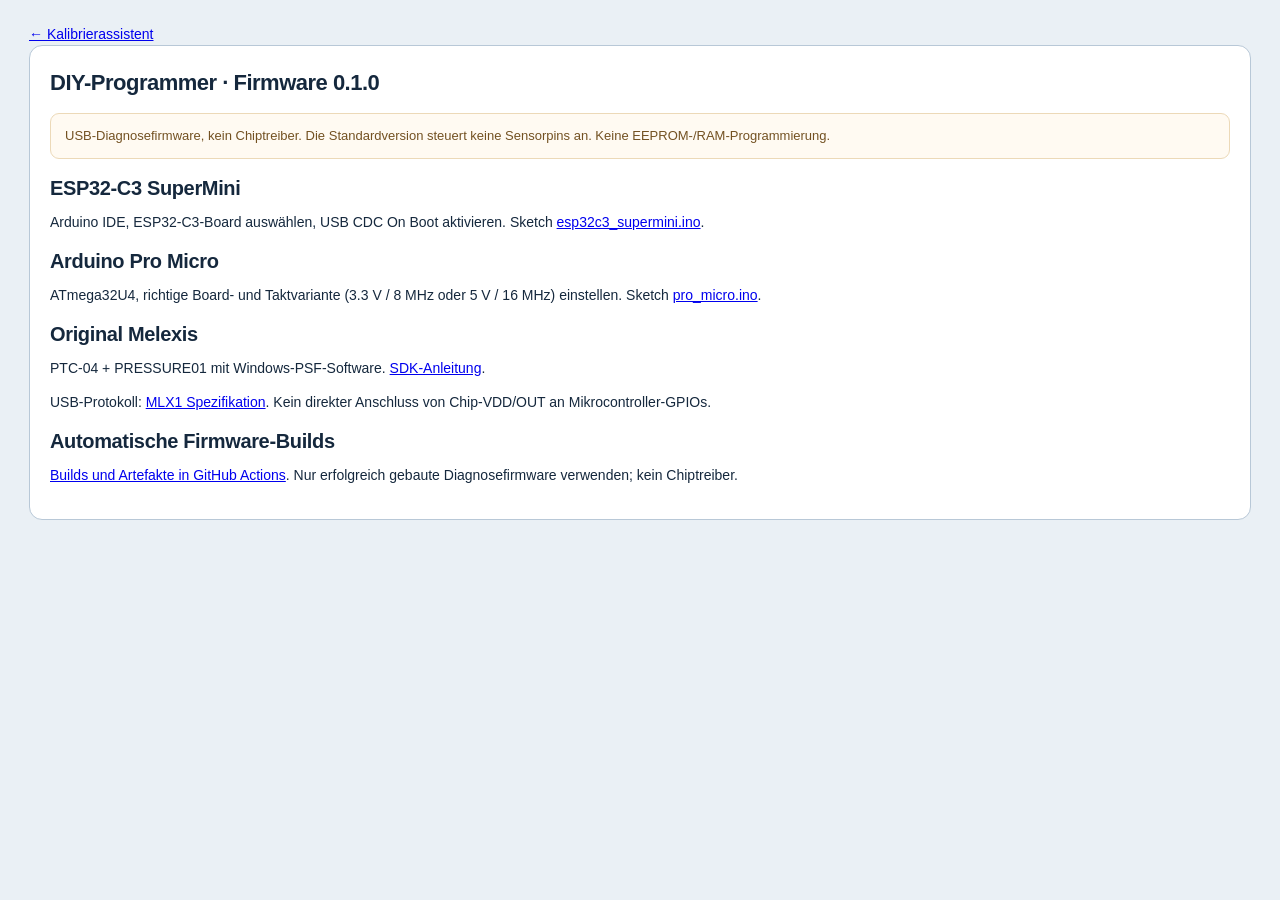
==== commit a352839a: "Prepare software test beta with browser simulation, hysteresis, filter and clamp planning, CI firmwa" ====
--- a/firmware.html
+++ b/firmware.html
@@ -1 +1 @@
-<!doctype html><html lang="de-CH"><head><meta charset="utf-8"><meta name="viewport" content="width=device-width,initial-scale=1"><title>Melexis DIY-Programmer</title><link rel="stylesheet" href="master/base.css"><link rel="stylesheet" href="master/theme.css"></head><body><main class="wrap"><a href="index.html">← Kalibrierassistent</a><section class="card"><h1>DIY-Programmer · Firmware 0.1.0</h1><p class="callout warn">USB-Diagnosefirmware, kein Chiptreiber. Die Standardversion steuert keine Sensorpins an. Keine EEPROM-/RAM-Programmierung.</p><h2>ESP32-C3 SuperMini</h2><p>Arduino IDE, ESP32-C3-Board auswählen, USB CDC On Boot aktivieren. Sketch <a href="firmware/esp32c3_supermini/esp32c3_supermini.ino" download>esp32c3_supermini.ino</a>.</p><h2>Arduino Pro Micro</h2><p>ATmega32U4, richtige Board- und Taktvariante (3.3 V / 8 MHz oder 5 V / 16 MHz) einstellen. Sketch <a href="firmware/pro_micro/pro_micro.ino" download>pro_micro.ino</a>.</p><h2>Original Melexis</h2><p>PTC-04 + PRESSURE01 mit Windows-PSF-Software. <a href="docs/COMMUNICATION.md">SDK-Anleitung</a>.</p><p>USB-Protokoll: <a href="docs/MLX1.md">MLX1 Spezifikation</a>. Kein direkter Anschluss von Chip-VDD/OUT an Mikrocontroller-GPIOs.</p></section></main></body></html>+<!doctype html><html lang="de-CH"><head><meta charset="utf-8"><meta name="viewport" content="width=device-width,initial-scale=1"><title>Melexis DIY-Programmer</title><link rel="stylesheet" href="master/base.css"><link rel="stylesheet" href="master/theme.css"></head><body><main class="wrap"><a href="index.html">← Kalibrierassistent</a><section class="card"><h1>DIY-Programmer · Firmware 0.1.0</h1><p class="callout warn">USB-Diagnosefirmware, kein Chiptreiber. Die Standardversion steuert keine Sensorpins an. Keine EEPROM-/RAM-Programmierung.</p><h2>ESP32-C3 SuperMini</h2><p>Arduino IDE, ESP32-C3-Board auswählen, USB CDC On Boot aktivieren. Sketch <a href="firmware/esp32c3_supermini/esp32c3_supermini.ino" download>esp32c3_supermini.ino</a>.</p><h2>Arduino Pro Micro</h2><p>ATmega32U4, richtige Board- und Taktvariante (3.3 V / 8 MHz oder 5 V / 16 MHz) einstellen. Sketch <a href="firmware/pro_micro/pro_micro.ino" download>pro_micro.ino</a>.</p><h2>Original Melexis</h2><p>PTC-04 + PRESSURE01 mit Windows-PSF-Software. <a href="docs/COMMUNICATION.md">SDK-Anleitung</a>.</p><p>USB-Protokoll: <a href="docs/MLX1.md">MLX1 Spezifikation</a>. Kein direkter Anschluss von Chip-VDD/OUT an Mikrocontroller-GPIOs.</p><h2>Automatische Firmware-Builds</h2><p><a href="https://github.com/Vadergit/Melexis-SSC-Calibration-Web-App/actions/workflows/test-beta.yml">Builds und Artefakte in GitHub Actions</a>. Nur erfolgreich gebaute Diagnosefirmware verwenden; kein Chiptreiber.</p></section></main></body></html>
